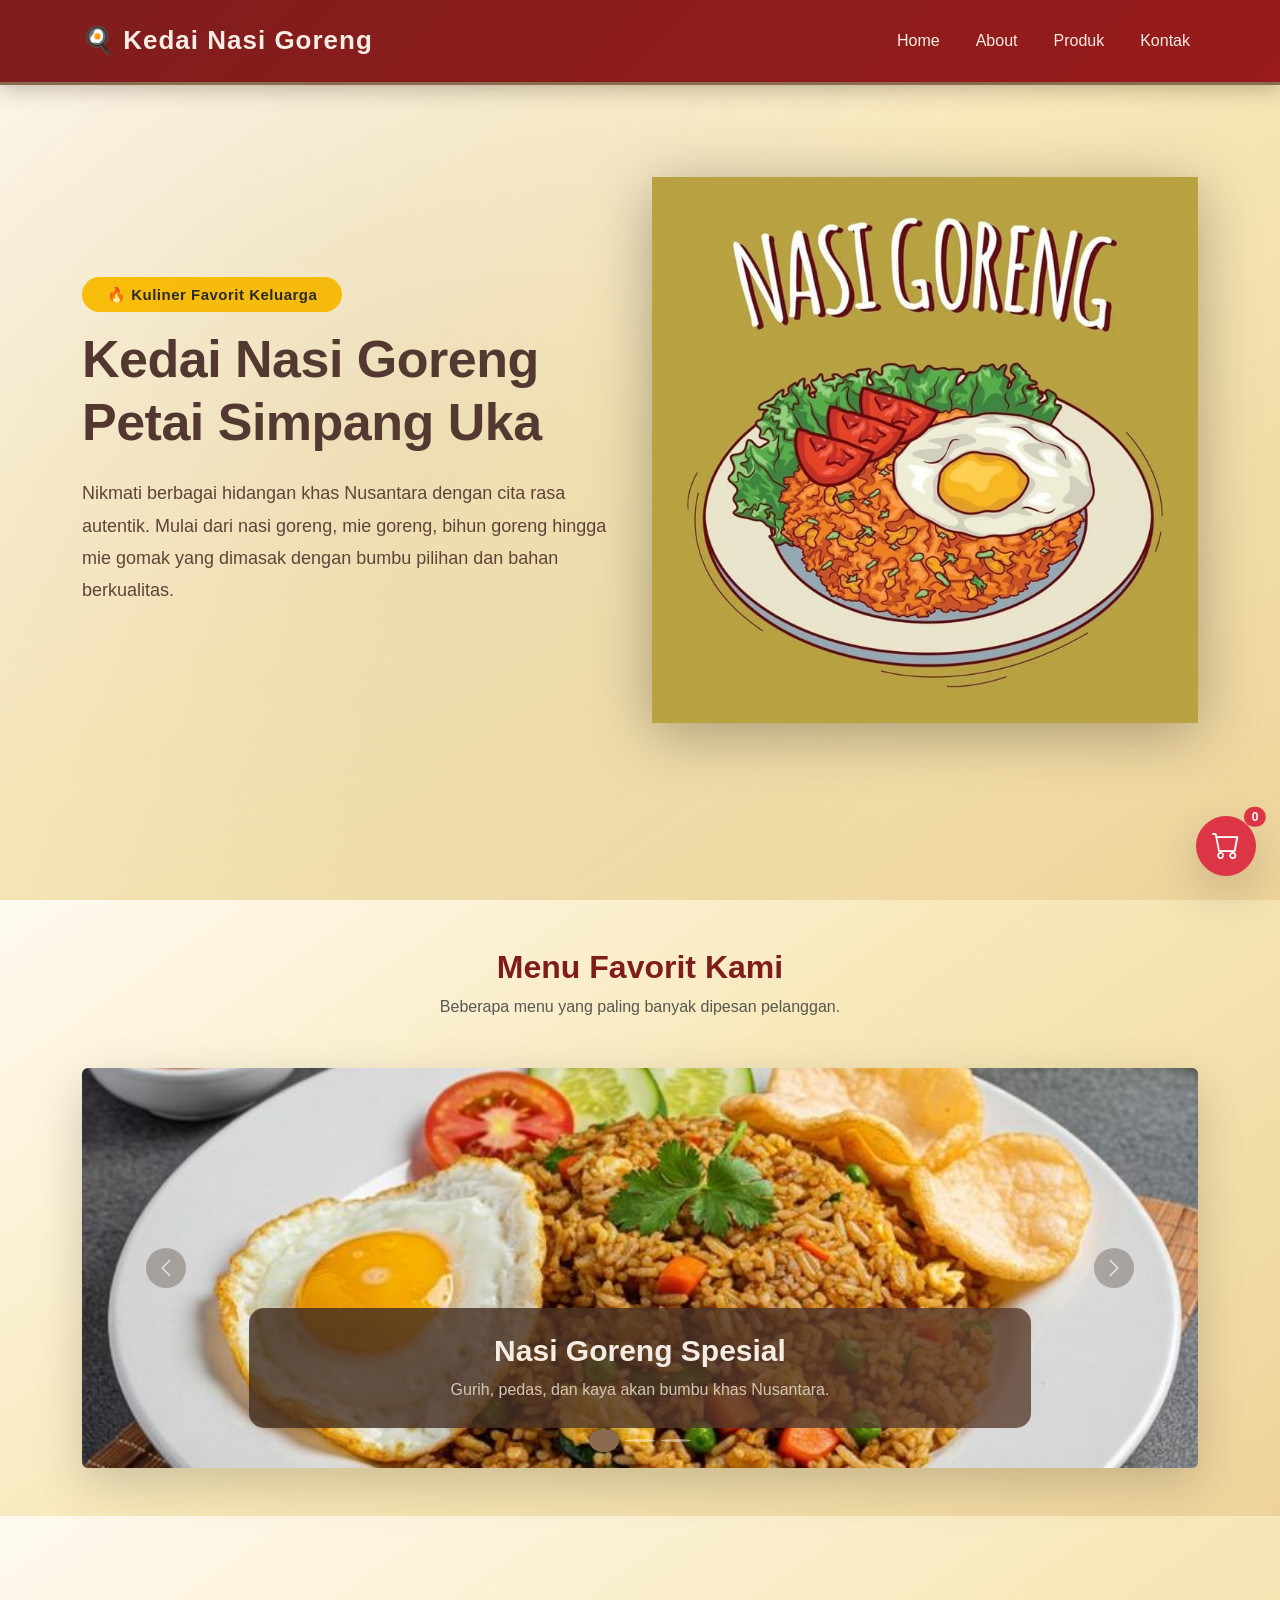
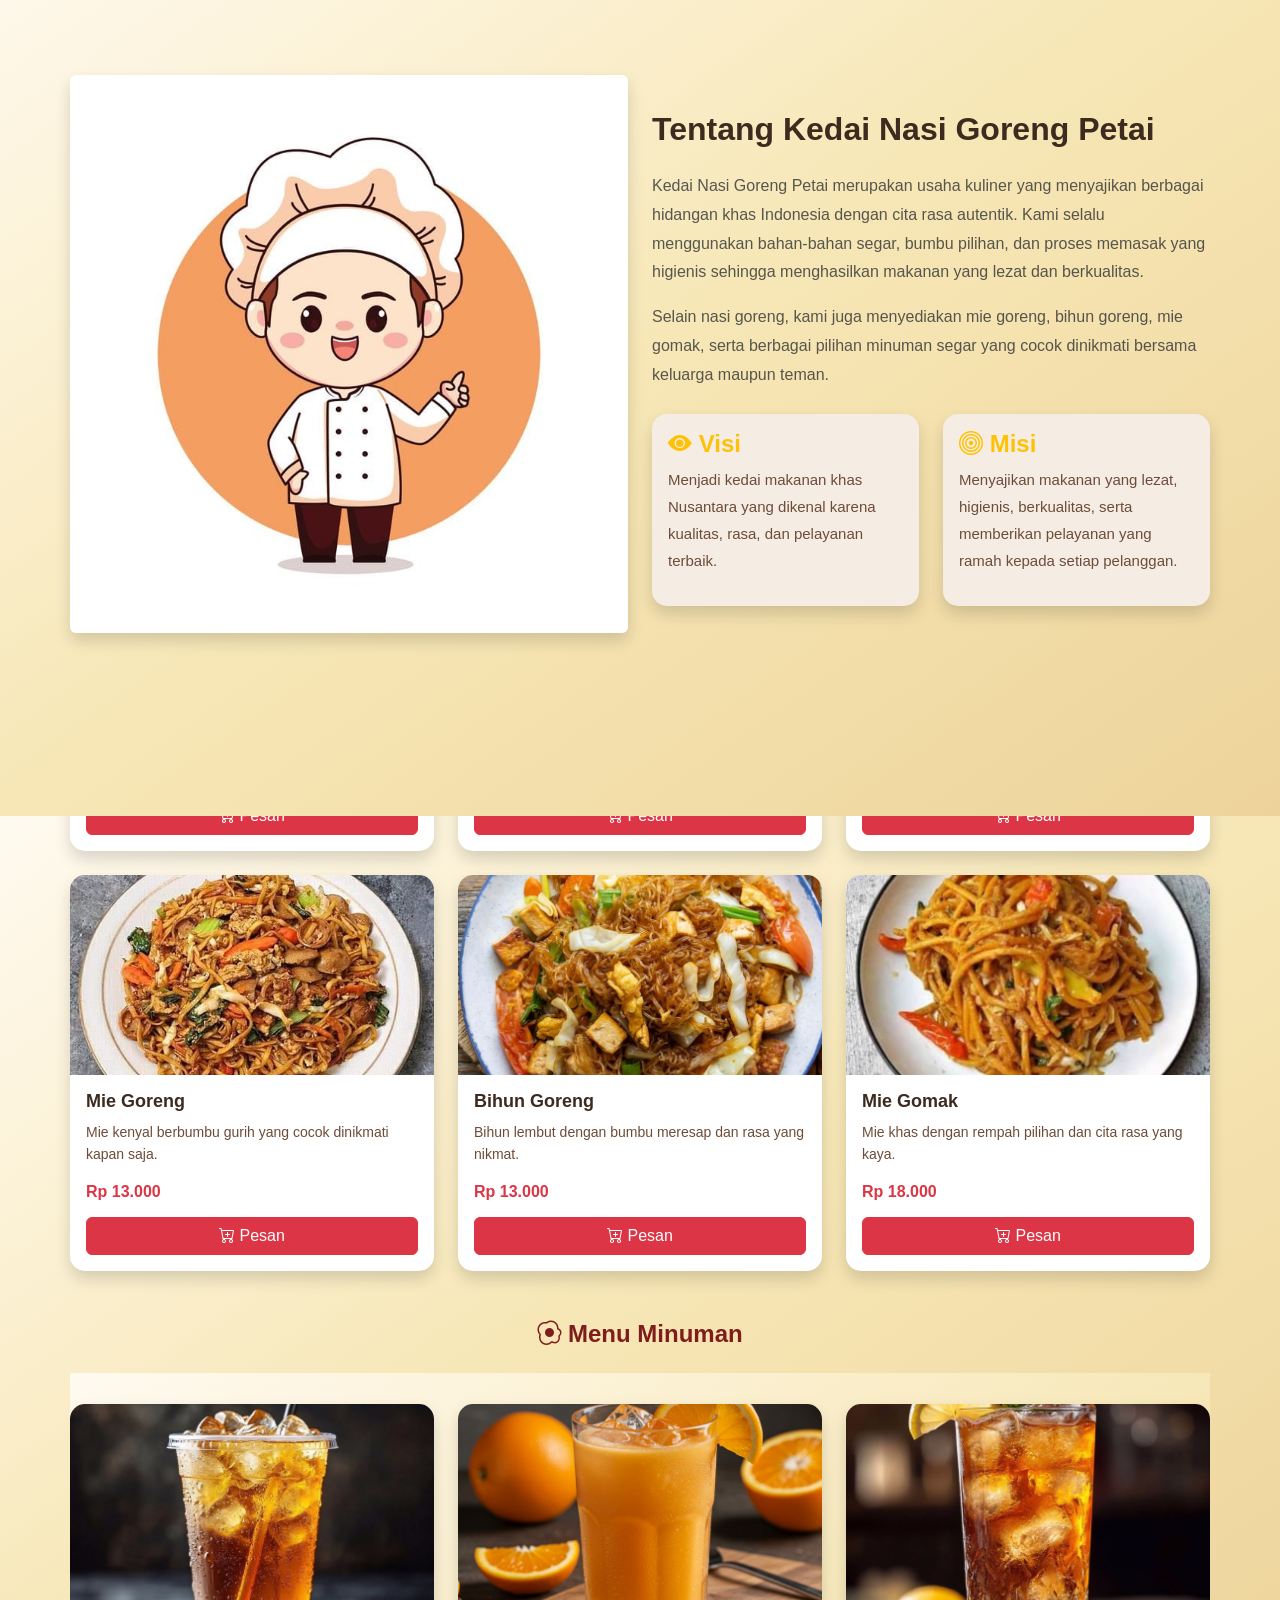
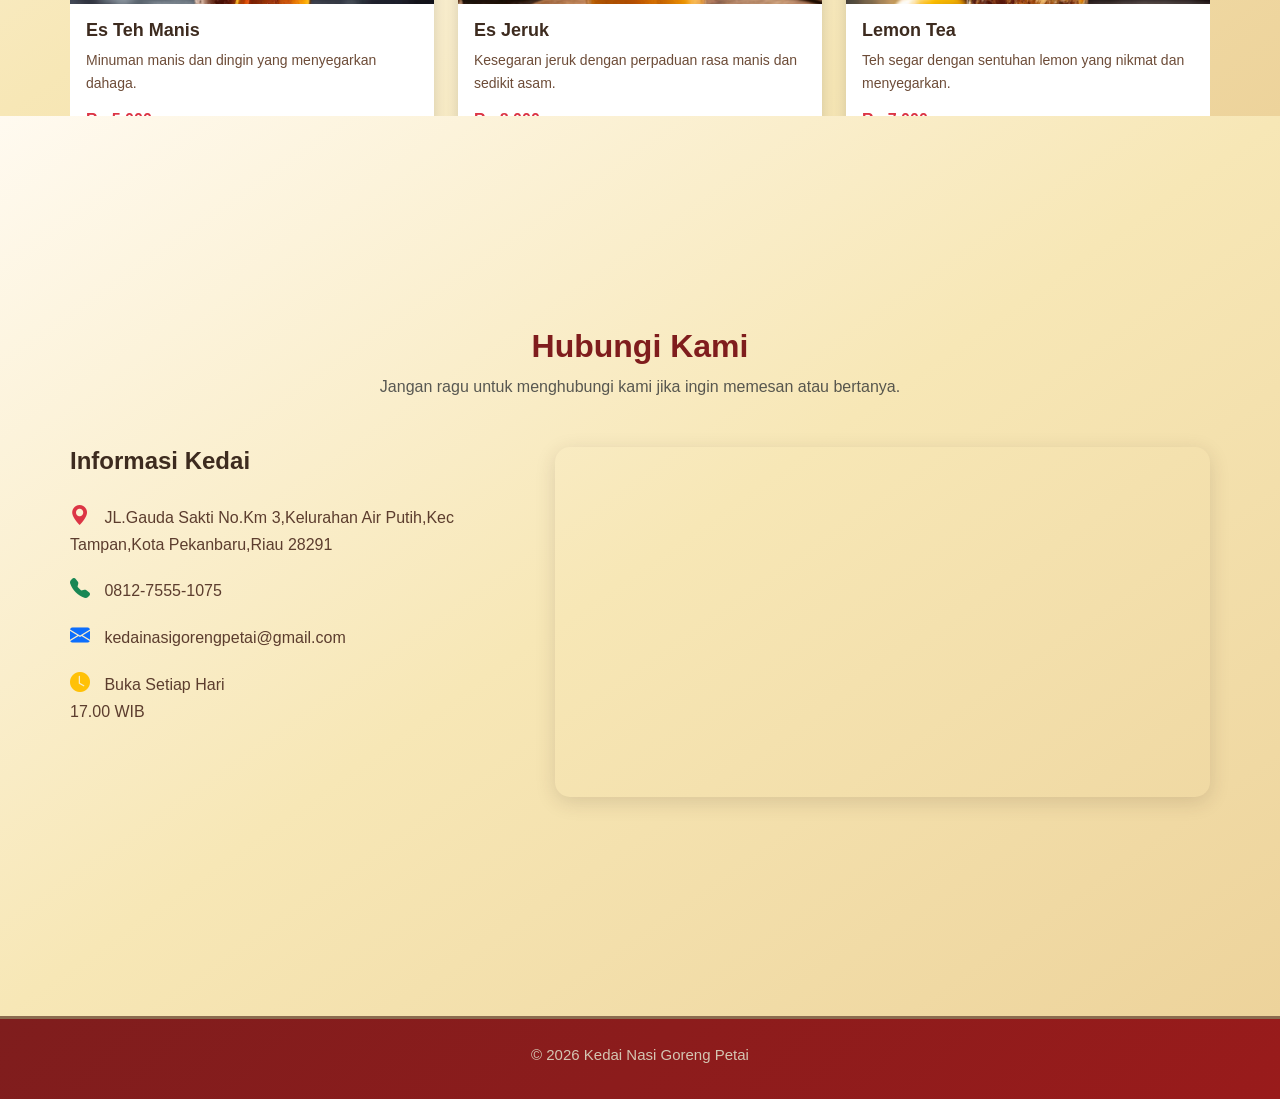
==== index.html @ 028892ab "Update index.html" ====
<!DOCTYPE html>
<html lang="id">

<head>

    <meta charset="UTF-8">
    <meta name="viewport" content="width=device-width, initial-scale=1.0">

    <title>Kedai Nasi Goreng Petai Simpang Uka</title>

    <!-- Bootstrap 5 CSS -->
    <link href="https://cdn.jsdelivr.net/npm/bootstrap@5.3.3/dist/css/bootstrap.min.css" rel="stylesheet">

    <!-- Bootstrap Icons -->
    <link rel="stylesheet"
        href="https://cdn.jsdelivr.net/npm/bootstrap-icons@1.11.3/font/bootstrap-icons.min.css">

    <!-- CSS -->
    <link rel="stylesheet" href="style.css">

</head>

<body>

    <header>
        
    <!-- ========================= -->
    <!-- Navbar -->
    <!-- ========================= -->

    <nav class="navbar navbar-expand-lg fixed-top">

        <div class="container">

            <a class="navbar-brand fw-bold" href="#">
                🍳 Kedai Nasi Goreng
            </a>

            <button class="navbar-toggler"
                type="button"
                data-bs-toggle="collapse"
                data-bs-target="#menuNavbar"
                aria-controls="menuNavbar"
                aria-expanded="false"
                aria-label="Toggle navigation">

                <span class="navbar-toggler-icon"></span>

            </button>

            <div class="collapse navbar-collapse" id="menuNavbar">

                <ul class="navbar-nav ms-auto">

                    <li class="nav-item">
                        <a class="nav-link active" href="#home">
                            Home
                        </a>
                    </li>

                    <li class="nav-item">
                        <a class="nav-link" href="#about">
                            About
                        </a>
                    </li>

                    <li class="nav-item">
                        <a class="nav-link" href="#produk">
                            Produk
                        </a>
                    </li>

                    <li class="nav-item">
                        <a class="nav-link" href="#kontak">
                            Kontak
                        </a>
                    </li>

                </ul>

            </div>

        </div>

    </nav>
    </header>

    <!-- ========================= -->
    <!-- Home -->
    <!-- ========================= -->

    <section id="home" class="hero hero-page-section">
        <div class="container">

            <div class="row align-items-center min-vh-100">

                <!-- Teks Hero -->
                <div class="col-lg-6">

                    <span class="badge bg-warning text-dark mb-3">
                        🔥 Kuliner Favorit Keluarga
                    </span>

                    <h1 class="display-3 fw-bold text-bold">

                        Kedai Nasi Goreng Petai Simpang Uka

                    </h1>

                    <p class="lead text-bold mt-4">

                        Nikmati berbagai hidangan khas Nusantara dengan cita rasa autentik.
                        Mulai dari nasi goreng, mie goreng, bihun goreng hingga mie gomak
                        yang dimasak dengan bumbu pilihan dan bahan berkualitas.

                    </p>

                </div>

                <!-- Gambar Hero -->
                <div class="col-lg-6 text-center">

                    <img src="img/kartun.jpeg"
                        alt="Nasi Goreng"
                        class="img-fluid hero-img">

                </div>

            </div>

        </div>

    </section>

    <!-- ========================= -->
    <!-- Carousel Menu Favorit -->
    <!-- ========================= -->

    <section id="menu-favorit" class="py-5" style="background: linear-gradient(145deg, #fffaf0, #f7e7b6, #edd39b);">
        <div class="container">

            <div class="text-center mb-5">

                <h2 class="fw-bold">
                    Menu Favorit Kami
                </h2>

                <p class="text-muted">
                    Beberapa menu yang paling banyak dipesan pelanggan.
                </p>

            </div>

            <div id="carouselMenu"
                class="carousel slide shadow-lg rounded overflow-hidden"
                data-bs-ride="carousel">

                <!-- Indikator -->
                <div class="carousel-indicators">

                    <button type="button"
                        data-bs-target="#carouselMenu"
                        data-bs-slide-to="0"
                        class="active">
                    </button>

                    <button type="button"
                        data-bs-target="#carouselMenu"
                        data-bs-slide-to="1">
                    </button>

                    <button type="button"
                        data-bs-target="#carouselMenu"
                        data-bs-slide-to="2">
                    </button>

                </div>

                <!-- Isi Carousel -->
                <div class="carousel-inner">

                    <!-- Slide 1 -->
                    <div class="carousel-item active">

                        <img src="img/nasi goreng spesial 1.jpeg"
                            class="d-block w-100"
                            alt="Nasi Goreng Spesial">

                        <div class="carousel-caption">

                            <h3>
                                Nasi Goreng Spesial
                            </h3>

                            <p>
                                Gurih, pedas, dan kaya akan bumbu khas Nusantara.
                            </p>

                        </div>

                    </div>

                    <!-- Slide 2 -->
                    <div class="carousel-item">

                        <img src="img/mie goreng 3.jpeg"
                            class="d-block w-100"
                            alt="Mie Goreng">

                        <div class="carousel-caption">

                            <h3>
                                Mie Goreng
                            </h3>

                            <p>
                                Mie goreng dengan topping lengkap dan cita rasa istimewa.
                            </p>

                        </div>

                    </div>

                    <!-- Slide 3 -->
                    <div class="carousel-item">

                        <img src="img/nasi goreng seefood 1.jpeg"
                            class="d-block w-100"
                            alt="Nasi Goreng Seafood">

                        <div class="carousel-caption">

                            <h3>
                                Nasi Goreng seafood
                            </h3>

                            <p>
                                Nasi goreng Seafood lezat dengan bumbu pilihan dan seafood segar.
                            </p>

                        </div>

                    </div>

                </div>

                <!-- Tombol Sebelumnya -->
                <button class="carousel-control-prev"
                    type="button"
                    data-bs-target="#carouselMenu"
                    data-bs-slide="prev">

                    <span class="carousel-control-prev-icon"></span>

                </button>

                <!-- Tombol Selanjutnya -->
                <button class="carousel-control-next"
                    type="button"
                    data-bs-target="#carouselMenu"
                    data-bs-slide="next">

                    <span class="carousel-control-next-icon"></span>

                </button>

            </div>

        </div>

    </section>

    <!-- ========================= -->
    <!-- About -->
    <!-- ========================= -->

    <section id="about" class="py-5 page-section">

        <div class="container">

            <div class="row align-items-center">

                <!-- Gambar About -->
                <div class="col-lg-6 mb-4">

                    <img src="img/Koki.jpeg"
                        alt="Tentang Kedai"
                        class="img-fluid rounded shadow">

                </div>

                <!-- Isi About -->
                <div class="col-lg-6">

                    <h2 class="fw-bold mb-4">

                        Tentang Kedai Nasi Goreng Petai

                    </h2>

                    <p class="text-muted">

                        Kedai Nasi Goreng Petai merupakan usaha kuliner yang
                        menyajikan berbagai hidangan khas Indonesia dengan cita
                        rasa autentik. Kami selalu menggunakan bahan-bahan segar,
                        bumbu pilihan, dan proses memasak yang higienis sehingga
                        menghasilkan makanan yang lezat dan berkualitas.

                    </p>

                    <p class="text-muted">

                        Selain nasi goreng, kami juga menyediakan mie goreng,
                        bihun goreng, mie gomak, serta berbagai pilihan minuman
                        segar yang cocok dinikmati bersama keluarga maupun teman.

                    </p>

                    <div class="row mt-4">

                        <!-- Visi -->
                        <div class="col-md-6 mb-3">

                            <div class="card border-0 shadow h-100">

                                <div class="card-body">

                                    <h4 class="text-warning">
                                        <i class="bi bi-eye-fill"></i>
                                        Visi
                                    </h4>

                                    <p>

                                        Menjadi kedai makanan khas Nusantara
                                        yang dikenal karena kualitas, rasa,
                                        dan pelayanan terbaik.

                                    </p>

                                </div>

                            </div>

                        </div>

                        <!-- Misi -->
                        <div class="col-md-6 mb-3">

                            <div class="card border-0 shadow h-100">

                                <div class="card-body">

                                    <h4 class="text-warning">
                                        <i class="bi bi-bullseye"></i>
                                        Misi
                                    </h4>

                                    <p>
                                        Menyajikan makanan yang lezat,
                                        higienis, berkualitas, serta
                                        memberikan pelayanan yang ramah
                                        kepada setiap pelanggan.

                                    </p>

                                </div>

                            </div>

                        </div>

                    </div>

                </div>

            </div>

        </div>

    </section>

<!-- ========================= -->
<!-- Produk -->
<!-- ========================= -->

<section id="produk" class="py-5 page-section">

    <div class="container">

        <div class="text-center mb-5">

            <h2 class="fw-bold">
                Menu Kami
            </h2>

            <p class="text-muted">
                Pilihan menu favorit dengan cita rasa khas Nusantara.
            </p>

        </div>

        <!-- Menu Makanan -->
        <h4 class="fw-bold text-center mb-4" style="color: #7f1d1d;">
            <i class="bi bi-egg-fried"></i> Menu Makanan
        </h4>

        <h4 class="fw-bold text-center mt-5 mb-4" style="color: #7f1d1d;"></h4>

        <div class="row">

            <!-- Produk 1 -->
            <div class="col-md-4 mb-4">

                <div class="card h-100 shadow border-0">

                    <img src="img/nasi goreng spesial.jpeg" class="card-img-top" alt="Nasi Goreng Spesial">

                    <div class="card-body d-flex flex-column">

                        <h5 class="card-title">
                            Nasi Goreng
                        </h5>

                        <p class="card-text flex-grow-1">
                            Nasi gurih dengan bumbu khas yang harum dan menggugah selera.
                        </p>

                        <h6 class="text-danger fw-bold">Rp 13.000</h6>

                        <button class="btn btn-danger w-100 mt-2 btn-pesan" 
                                data-nama="Nasi Goreng Spesial" 
                                data-harga="25000">
                            <i class="bi bi-cart-plus"></i> Pesan
                        </button>

                    </div>

                </div>

            </div>

            <!-- Produk 2 -->
            <div class="col-md-4 mb-4">

                <div class="card h-100 shadow border-0">

                    <img src="img/nasi goreng petai.jpeg" class="card-img-top" alt="Nasi Goreng Petai">

                    <div class="card-body d-flex flex-column">

                        <h5 class="card-title">
                            Nasi Goreng Petai
                        </h5>

                        <p class="card-text flex-grow-1">
                            Perpaduan nasi goreng berbumbu dengan aroma khas petai yang nikmat

                        <h6 class="text-danger fw-bold">Rp 16.000</h6>

                        <button class="btn btn-danger w-100 mt-2 btn-pesan" 
                                data-nama="Nasi Goreng Petai" 
                                data-harga="22000">
                            <i class="bi bi-cart-plus"></i> Pesan
                        </button>

                    </div>

                </div>

            </div>

            <!-- Produk 3 -->
            <div class="col-md-4 mb-4">

                <div class="card h-100 shadow border-0">

                    <img src="img/nasi goreng seefood.jpeg" class="card-img-top" alt="Nasi Goreng Seafood">

                    <div class="card-body d-flex flex-column">

                        <h5 class="card-title">
                            Nasi Goreng Seafood
                        </h5>

                        <p class="card-text flex-grow-1">
                            Nasi goreng lezat dengan cita rasa seafood yang gurih dan menggoda
                        </p>

                        <h6 class="text-danger fw-bold">Rp .23.000</h6>

                        <button class="btn btn-danger w-100 mt-2 btn-pesan" 
                                data-nama="Nasi Goreng Seafood" 
                                data-harga="28000">
                            <i class="bi bi-cart-plus"></i> Pesan
                        </button>

                    </div>

                </div>

            </div>

            <!-- Produk 4 -->
            <div class="col-md-4 mb-4">

                <div class="card h-100 shadow border-0">

                    <img src="img/mie goreng.jpeg" class="card-img-top" alt="Mie Goreng">

                    <div class="card-body d-flex flex-column">

                        <h5 class="card-title">
                            Mie Goreng
                        </h5>

                        <p class="card-text flex-grow-1">
                           Mie kenyal berbumbu gurih yang cocok dinikmati kapan saja.
                        </p>

                        <h6 class="text-danger fw-bold">Rp 13.000</h6>

                        <button class="btn btn-danger w-100 mt-2 btn-pesan" 
                                data-nama="Mie Goreng" 
                                data-harga="20000">
                            <i class="bi bi-cart-plus"></i> Pesan
                        </button>

                    </div>

                </div>

            </div>

            <!-- Produk 5 -->
            <div class="col-md-4 mb-4">

                <div class="card h-100 shadow border-0">

                    <img src="img/bihun.jpeg" class="card-img-top" alt="Bihun Goreng">

                    <div class="card-body d-flex flex-column">

                        <h5 class="card-title">
                            Bihun Goreng
                        </h5>

                        <p class="card-text flex-grow-1">
                           Bihun lembut dengan bumbu meresap dan rasa yang nikmat.
                        </p>

                        <h6 class="text-danger fw-bold">Rp 13.000</h6>

                        <button class="btn btn-danger w-100 mt-2 btn-pesan" 
                                data-nama="Bihun Goreng" 
                                data-harga="18000">
                            <i class="bi bi-cart-plus"></i> Pesan
                        </button>

                    </div>

                </div>

            </div>

            <!-- Produk 6 -->
            <div class="col-md-4 mb-4">

                <div class="card h-100 shadow border-0">

                    <img src="img/mie gomak.jpeg" class="card-img-top" alt="Mie Gomak">

                    <div class="card-body d-flex flex-column">

                        <h5 class="card-title">
                            Mie Gomak
                        </h5>

                        <p class="card-text flex-grow-1">
                            Mie khas dengan rempah pilihan dan cita rasa yang kaya.
                        </p>

                        <h6 class="text-danger fw-bold">Rp 18.000</h6>

                        <button class="btn btn-danger w-100 mt-2 btn-pesan" 
                                data-nama="Mie Gomak" 
                                data-harga="23000">
                            <i class="bi bi-cart-plus"></i> Pesan
                        </button>

                    </div>

                </div>

            </div>

        </div>
    
    <br>
    <h4 class="fw-bold text-center mb-4" style="color: #7f1d1d;">
            <i class="bi bi-egg-fried"></i> Menu Minuman
    </h4>    
        <!-- Menu Minuman -->
    <div class="menu-minuman">

    <h4 class="fw-bold text-center mt-5 mb-4" style="color: #7f1d1d;"></h4>

        <div class="row">

            <!-- Minuman 1 -->
            <div class="col-md-4 mb-4">

                <div class="card h-100 shadow border-0">

                    <img src="img/teh es manis.jpeg" class="card-img-top" alt="Es Teh Manis">

                    <div class="card-body d-flex flex-column">

                        <h5 class="card-title">Es Teh Manis</h5>

                        <p class="card-text flex-grow-1">
                            Minuman manis dan dingin yang menyegarkan dahaga.

                        <h6 class="text-danger fw-bold">Rp 5.000</h6>

                        <button class="btn btn-danger w-100 mt-2 btn-pesan" 
                                data-nama="Es Teh Manis" 
                                data-harga="5000">
                            <i class="bi bi-cart-plus"></i> Pesan
                        </button>

                    </div>

                </div>

            </div>

            <!-- Minuman 2 -->
            <div class="col-md-4 mb-4">

                <div class="card h-100 shadow border-0">

                    <img src="img/jus jeruk.jpeg" class="card-img-top" alt="Es Jeruk">

                    <div class="card-body d-flex flex-column">

                        <h5 class="card-title">Es Jeruk</h5>

                        <p class="card-text flex-grow-1">
                            Kesegaran jeruk dengan perpaduan rasa manis dan sedikit asam.
                        </p>

                        <h6 class="text-danger fw-bold">Rp 8.000</h6>

                        <button class="btn btn-danger w-100 mt-2 btn-pesan" 
                                data-nama="Es Jeruk" 
                                data-harga="8000">
                            <i class="bi bi-cart-plus"></i> Pesan
                        </button>

                    </div>

                </div>

            </div>

            <!-- Minuman 3 -->
            <div class="col-md-4 mb-4">

                <div class="card h-100 shadow border-0">

                    <img src="img/lemon tea.jpeg" class="card-img-top" alt="Lemon Tea">

                    <div class="card-body d-flex flex-column">

                        <h5 class="card-title">Lemon Tea</h5>

                        <p class="card-text flex-grow-1">
                            Teh segar dengan sentuhan lemon yang nikmat dan menyegarkan.
                        </p>

                        <h6 class="text-danger fw-bold">Rp 7.000</h6>

                        <button class="btn btn-danger w-100 mt-2 btn-pesan" 
                                data-nama="Lemon Tea" 
                                data-harga="7000">
                            <i class="bi bi-cart-plus"></i> Pesan
                        </button>

                    </div>

                </div>

            </div>

            <!-- Minuman 4 -->
            <div class="col-md-4 mb-4">

                <div class="card h-100 shadow border-0">

                    <img src="img/milo.jpeg" class="card-img-top" alt="Milo Dingin">

                    <div class="card-body d-flex flex-column">

                        <h5 class="card-title">Milo Dingin</h5>

                        <p class="card-text flex-grow-1">
                            Minuman cokelat manis dengan sensasi dingin yang menyegarkan.
                        </p>

                        <h6 class="text-danger fw-bold">Rp 10.000</h6>

                        <button class="btn btn-danger w-100 mt-2 btn-pesan" 
                                data-nama="Milo Dingin" 
                                data-harga="10000">
                            <i class="bi bi-cart-plus"></i> Pesan
                        </button>

                    </div>

                </div>

            </div>

            <!-- Minuman 5 -->
            <div class="col-md-4 mb-4">

                <div class="card h-100 shadow border-0">

                    <img src="img/teh telur.jpeg" class="card-img-top" alt="Teh Telur">

                    <div class="card-body d-flex flex-column">

                        <h5 class="card-title">Teh Telur</h5>

                        <p class="card-text flex-grow-1">
                            Minuman khas dengan perpaduan teh dan rasa gurih yang unik.
                        </p>

                        <h6 class="text-danger fw-bold">Rp 12.000</h6>

                        <button class="btn btn-danger w-100 mt-2 btn-pesan" 
                                data-nama="Teh Telur" 
                                data-harga="12000">
                            <i class="bi bi-cart-plus"></i> Pesan
                        </button>

                    </div>

                </div>

            </div>

            <!-- Minuman 6 -->
            <div class="col-md-4 mb-4">

                <div class="card h-100 shadow border-0">

                    <img src="img/kopi hitam.jpeg" class="card-img-top" alt="Kopi Hitam">

                    <div class="card-body d-flex flex-column">

                        <h5 class="card-title">Kopi Hitam</h5>

                        <p class="card-text flex-grow-1">
                           Kopi beraroma khas dengan cita rasa kuat dan autentik.
                        </p>

                        <h6 class="text-danger fw-bold">Rp 6.000</h6>

                        <button class="btn btn-danger w-100 mt-2 btn-pesan" 
                                data-nama="Kopi Hitam" 
                                data-harga="6000">
                            <i class="bi bi-cart-plus"></i> Pesan
                        </button>

                    </div>

                </div>

            </div>

        </div>

    </div>

</section>

<!-- ========================= -->
<!-- Modal Keranjang -->
<!-- ========================= -->

<div class="modal fade" id="keranjangModal" tabindex="-1" aria-hidden="true">
    <div class="modal-dialog modal-lg">
        <div class="modal-content">
            <div class="modal-header bg-danger text-white">
                <h5 class="modal-title fw-bold text-white">
                    <i class="bi bi-cart"></i> Keranjang Pesanan
                </h5>
                <button type="button" class="btn-close btn-close-white" data-bs-dismiss="modal"></button>
            </div>
            <div class="modal-body">
                <div id="keranjangList">
                    <p class="text-muted text-center">Belum ada pesanan</p>
                </div>
                <hr>
                <div class="d-flex justify-content-between fw-bold fs-5">
                    <span>Total Harga:</span>
                    <span id="totalHarga" class="text-danger">Rp 0</span>
                </div>
            </div>
            <div class="modal-footer">
                <button class="btn btn-outline-danger" onclick="kosongkanKeranjang()">
                    <i class="bi bi-trash"></i> Kosongkan
                </button>
                <button class="btn btn-danger" onclick="checkout()">
                    <i class="bi bi-check-circle"></i> Checkout
                </button>
            </div>
        </div>
    </div>
</div>

<!-- Tombol Keranjang -->
<button class="btn btn-danger position-fixed bottom-0 end-0 m-4 rounded-circle shadow-lg" 
        style="width: 60px; height: 60px; z-index: 999;" 
        data-bs-toggle="modal" 
        data-bs-target="#keranjangModal">
    <i class="bi bi-cart fs-3 text-white"></i>
    <span id="keranjangCount" class="position-absolute top-0 start-100 translate-middle badge rounded-pill bg-danger">
        0
    </span>
</button>

    <!-- ========================= -->
    <!-- Kontak -->
    <!-- ========================= -->

    <section id="kontak" class="py-5 page-section">

        <div class="container">

            <div class="text-center mb-5">

                <h2 class="fw-bold">
                    Hubungi Kami
                </h2>

                <p class="text-muted">
                    Jangan ragu untuk menghubungi kami jika ingin memesan atau bertanya.
                </p>

            </div>

            <div class="row">

                <!-- Informasi -->
                <div class="col-lg-5 mb-4">

                    <h4 class="mb-4">
                        Informasi Kedai
                    </h4>

                    <p>
                        <i class="bi bi-geo-alt-fill text-danger"></i>
                        JL.Gauda Sakti No.Km 3,Kelurahan Air Putih,Kec Tampan,Kota Pekanbaru,Riau 28291

                    <p>
                        <i class="bi bi-telephone-fill text-success"></i>
                        0812-7555-1075
                    </p>

                    <p>
                        <i class="bi bi-envelope-fill text-primary"></i>
                        kedainasigorengpetai@gmail.com
                    </p>

                    <p>
                        <i class="bi bi-clock-fill text-warning"></i>
                        Buka Setiap Hari
                        <br>
                        17.00 WIB
                    </p>

                </div>

                <!--Goggle Maps -->
                <div class="col-lg-7">
                    <iframe src="https://www.google.com/maps/embed?pb=!1m18!1m12!1m3!1d3989.6734123991946!2d101.35360667403705!3d0.48832446374115335!2m3!1f0!2f0!3f0!3m2!1i1024!2i768!4f13.1!3m3!1m2!1s0x31d5a9c567c64db3%3A0xd7b8f74068d22fb2!2sNasi%20Goreng%20Petai%20Simpang%20Uka!5e0!3m2!1sid!2sid!4v1783681316626!5m2!1sid!2sid" 
                    width="100%" 
                    height="350" 
                    style="border:0;" 
                    allowfullscreen="" 
                    loading="lazy" 
                    referrerpolicy="strict-origin-when-cross-origin">
                    </iframe>
                </div> 

            </div>

        </div>

    </section>

    <main>
    <!-- ========================= -->
    <!-- Footer -->
    <!-- ========================= -->

    <footer class="py-4 text-center">

        <div class="container">

            <p class="mb-2">

                © 2026 Kedai Nasi Goreng Petai

            </p>
        </div>
    </footer>
    </main>

    <!-- Bootstrap JS -->

    <!--Tombol Back to Top -->
    <button id="backToTop" class="back-to-top">
        ↑
    </button>

    <script src="https://cdn.jsdelivr.net/npm/bootstrap@5.3.3/dist/js/bootstrap.bundle.min.js"></script>

    <!-- JavaScript -->
    <script src="script.js"></script>

</body>

</html>
---- style.css ----
/* ========================= */
/* RESET & BASE */
/* ========================= */

* {
    margin: 0;
    padding: 0;
    box-sizing: border-box;
}

html {
    scroll-behavior: smooth;
    scroll-snap-type: y mandatory;
    overflow-y: scroll;
    height: 100%;
}

body {
    font-family: 'Segoe UI', 'Poppins', sans-serif;
    background: #fff7ed;
    color: #7f1d1d;
    line-height: 1.6;
    margin: 0;
    padding: 0;
    overflow-x: hidden;
}

/* ========================= */
/* SCROLLBAR */
/* ========================= */

::-webkit-scrollbar {
    width: 10px;
}

::-webkit-scrollbar-track {
    background: #d4c5b2;
}

::-webkit-scrollbar-thumb {
    background: #5c3d2e;
    border-radius: 5px;
}

::-webkit-scrollbar-thumb:hover {
    background: #4a2f22;
}

/* ========================= */
/* SELECTION */
/* ========================= */

::selection {
    background: #5c3d2e;
    color: #f5ede4;
}

::-moz-selection {
    background: #5c3d2e;
    color: #f5ede4;
}

/* ========================= */
/* SLIDE SECTIONS */
/* ========================= */

.slide-section {
    min-height: 100vh;
    height: 100vh;
    display: flex;
    align-items: center;
    padding: 0;
    scroll-snap-align: start;
    overflow: hidden;
}

/* ========================= */
/* NAVBAR */
/* ========================= */

.navbar {
    background: linear-gradient(135deg, #7f1d1d, #991b1b);
    padding: 15px 0;
    box-shadow: 0 4px 20px rgba(61, 43, 31, 0.3);
    border-bottom: 3px solid #8b6b4f;
}

.navbar-brand {
    color: #f5ede4 !important;
    font-size: 26px;
    font-weight: 700;
    letter-spacing: 1px;
}

.navbar-brand:hover {
    color: #d4c5b2 !important;
}

.nav-link {
    color: #f5ede4 !important;
    margin-left: 20px;
    font-weight: 500;
    transition: all 0.3s ease;
    position: relative;
}

.nav-link::after {
    content: '';
    position: absolute;
    bottom: -2px;
    left: 0;
    width: 0;
    height: 2px;
    background: #d4c5b2;
    transition: width 0.3s ease;
}

.nav-link:hover::after {
    width: 100%;
}

.nav-link:hover {
    color: #d4c5b2 !important;
}

.navbar-toggler {
    border: 2px solid #f5ede4;
}

.navbar-toggler-icon {
    filter: brightness(0) invert(1);
}

/* ========================= */
/* HERO SECTION (HOME) */
/* ========================= */

.hero {
    min-height: 100vh;
    height: 100vh;
    display: flex;
    align-items: center;
    background: linear-gradient(145deg, #fffaf0, #f7e7b6, #edd39b);
    position: relative;
    padding: 0;
}

.hero::before {
    content: '';
    position: absolute;
    top: 0;
    left: 0;
    right: 0;
    bottom: 0;
    background: radial-gradient(circle at 30% 50%, rgba(139, 107, 79, 0.1), transparent 70%);
    pointer-events: none;
}

.hero h1 {
    font-size: 52px;
    font-weight: 800;
    line-height: 1.2;
    letter-spacing: -0.5px;
    color: #4e342e;
}

.hero p {
    font-size: 18px;
    line-height: 1.8;
    color: #5d4037;
}

.hero .badge {
    background: #c89b5b;
    color: #f5ede4;
    padding: 10px 25px;
    border-radius: 30px;
    font-size: 15px;
    font-weight: 600;
    letter-spacing: 0.5px;
}

.hero-img {
    max-width: 100%;
    animation: float 3s ease-in-out infinite;
    filter: drop-shadow(0 10px 30px rgba(0, 0, 0, 0.3));
}

/* Tombol Hero */
.hero .btn {
    padding: 14px 35px;
    border-radius: 50px;
    font-weight: 600;
    transition: all 0.3s ease;
    letter-spacing: 0.5px;
}

.hero .btn-warning {
    background: #c89b5b;
    border: 2px solid #c89b5b;
    color: #f5ede4;
}

.hero .btn-warning:hover {
    background: #8b6b4f;
    border-color: #8b6b4f;
    transform: translateY(-3px);
    box-shadow: 0 10px 30px rgba(61, 43, 31, 0.4);
}

.hero .btn-outline-light {
    border: 2px solid #8b6b4f;
    color: #3d2b1f;
    background: transparent;
}

.hero .btn-outline-light:hover {
    background: #d9b36a;
    color: #3d2b1f;
    border-color: #d9b36a;
}

/* Animasi Gambar */
@keyframes float {
    0%, 100% { transform: translateY(0); }
    50% { transform: translateY(-15px); }
}

/* ========================= */
/* CAROUSEL SECTION */
/* ========================= */

.carousel-section {
    min-height: 100vh;
    height: 100vh;
    display: flex;
    align-items: center;
    background: linear-gradient(145deg, #fffaf0, #f7e7b6, #edd39b);
    padding: 0;
}

.carousel-section .container {
    padding: 20px 0;
}

.carousel {
    border-radius: 20px;
    overflow: hidden;
    box-shadow: 0 10px 30px rgba(61, 43, 31, 0.15);
    max-height: 70vh;
}

.carousel-item img {
    height: 400px;
    object-fit: cover;
}

.carousel-caption {
    background: linear-gradient(135deg, rgba(61, 43, 31, 0.8), rgba(92, 61, 46, 0.8));
    border-radius: 15px;
    padding: 25px 30px;
    bottom: 40px;
    max-width: 80%;
    margin: 0 auto;
}

.carousel-caption h3 {
    font-size: 30px;
    font-weight: 700;
    color: #f5ede4;
}

.carousel-caption p {
    font-size: 16px;
    color: #d4c5b2;
    margin-bottom: 0;
}

.carousel-indicators button {
    width: 12px;
    height: 12px;
    border-radius: 50%;
    border: 2px solid #f5ede4;
}

.carousel-indicators .active {
    background: #8b6b4f;
}

.carousel-control-prev-icon,
.carousel-control-next-icon {
    background-color: rgba(61, 43, 31, 0.6);
    border-radius: 50%;
    padding: 20px;
    background-size: 50%;
}

/* ========================= */
/* ABOUT SECTION */
/* ========================= */

#about {
    min-height: 100vh;
    height: 100vh;
    display: flex;
    align-items: center;
    background: linear-gradient(145deg, #fffaf0, #f7e7b6, #edd39b);
    padding: 0;
}

#about .container {
    padding: 20px 0;
}

#about img {
    width: 100%;
    border-radius: 20px;
    box-shadow: 0 10px 30px rgba(61, 43, 31, 0.15);
    transition: all 0.3s ease;
}

#about img:hover {
    transform: scale(1.02);
    box-shadow: 0 15px 40px rgba(61, 43, 31, 0.2);
}

#about h2 {
    color: #3d2b1f;
}

#about p {
    color: #5c3d2e;
    font-size: 16px;
    line-height: 1.8;
}

#about .card {
    border: none;
    border-radius: 15px;
    background: #f5ede4;
    box-shadow: 0 5px 20px rgba(61, 43, 31, 0.08);
    transition: all 0.3s ease;
    border: 1px solid #d4c5b2;
}

#about .card:hover {
    transform: translateY(-5px);
    box-shadow: 0 10px 30px rgba(61, 43, 31, 0.12);
}

#about .card h4 {
    color: #5c3d2e;
    font-weight: 700;
}

#about .card p {
    color: #6d4c38;
    font-size: 15px;
}

/* ========================= */
/* PRODUK SECTION */
/* ========================= */

#produk {
    min-height: 100vh;
    height: 100vh;
    display: flex;
    align-items: center;
    background: linear-gradient(145deg, #fffaf0, #f7e7b6, #edd39b);
    padding: 0;
    overflow-y: auto;
}

#produk .container {
    padding: 20px 0;
}

#produk .card {
    border: none;
    border-radius: 15px;
    overflow: hidden;
    background: white;
    box-shadow: 0 5px 20px rgba(61, 43, 31, 0.08);
    transition: all 0.3s ease;
    border: 1px solid #d4c5b2;
}

#produk .card:hover {
    transform: translateY(-8px);
    box-shadow: 0 15px 40px rgba(61, 43, 31, 0.12);
}

#produk .card img {
    height: 200px;
    object-fit: cover;
    transition: all 0.3s ease;
}

#produk .card:hover img {
    transform: scale(1.05);
}

#produk .card-title {
    color: #3d2b1f;
    font-weight: 700;
    font-size: 18px;
}

#produk .card-text {
    color: #6d4c38;
    font-size: 14px;
}

#produk .card-body {
    display: flex;
    flex-direction: column;
    height: 100%;
}

#produk .card-text {
    flex: 1;
}

/* ========================= */
/* MENU MINUMAN SECTION */
/* ========================= */

.menu-minuman {
    min-height: 100vh;
    height: 100vh;
    display: flex;
    align-items: center;
    background: linear-gradient(145deg, #fffaf0, #f7e7b6, #edd39b);
    padding: 0;
    overflow-y: auto;
}

.menu-minuman .container {
    padding: 20px 0;
}

.menu-minuman .card {
    border: none;
    border-radius: 15px;
    overflow: hidden;
    background: white;
    box-shadow: 0 5px 20px rgba(61, 43, 31, 0.08);
    transition: all 0.3s ease;
    border: 1px solid #d4c5b2;
}

.menu-minuman .card:hover {
    transform: translateY(-8px);
    box-shadow: 0 15px 40px rgba(61, 43, 31, 0.12);
}

.menu-minuman .card img {
    height: 180px;
    object-fit: cover;
    transition: all 0.3s ease;
}

.menu-minuman .card:hover img {
    transform: scale(1.05);
}

.menu-minuman .card-title {
    color: #3d2b1f;
    font-weight: 700;
    font-size: 18px;
}

.menu-minuman .card-text {
    color: #6d4c38;
    font-size: 14px;
}

.menu-minuman .card-body {
    display: flex;
    flex-direction: column;
    height: 100%;
}

.menu-minuman .card-text {
    flex: 1;
}

/* ========================= */
/* TOMBOL PESAN & HARGA */
/* ========================= */

.product-actions {
    display: flex;
    gap: 10px;
    margin-top: 15px;
    padding-top: 12px;
    border-top: 2px solid #f0e6d8;
    flex-wrap: wrap;
    align-items: center;
    justify-content: space-between;
}

.btn-order {
    background: linear-gradient(135deg, #dc2626, #991b1b);
    color: #f5ede4 !important;
    border: none;
    padding: 8px 20px;
    border-radius: 25px;
    font-size: 14px;
    font-weight: 600;
    transition: all 0.3s ease;
    cursor: pointer;
    display: inline-flex;
    align-items: center;
    gap: 6px;
    box-shadow: 0 4px 12px rgba(220, 38, 38, 0.3);
}

.btn-order:hover {
    transform: translateY(-3px);
    box-shadow: 0 8px 20px rgba(220, 38, 38, 0.4);
    background: linear-gradient(135deg, #b91c1c, #7f1d1d);
}

.btn-order i {
    font-size: 16px;
}

.btn-price {
    background: #f5ede4;
    color: #3d2b1f;
    border: 2px solid #8b6b4f;
    padding: 8px 18px;
    border-radius: 25px;
    font-size: 15px;
    font-weight: 700;
    transition: all 0.3s ease;
    display: inline-block;
}

.btn-price:hover {
    background: #d4c5b2;
    transform: scale(1.02);
}

/* ========================= */
/* KONTAK SECTION */
/* ========================= */

#kontak {
    min-height: 100vh;
    height: 100vh;
    display: flex;
    align-items: center;
    background: linear-gradient(145deg, #fffaf0, #f7e7b6, #edd39b);
    padding: 0;
}

#kontak .container {
    padding: 20px 0;
}

#kontak h4 {
    color: #3d2b1f;
    font-weight: 700;
    margin-bottom: 25px;
}

#kontak p {
    color: #5c3d2e;
    font-size: 16px;
    margin-bottom: 15px;
}

#kontak i {
    color: #8b6b4f;
    margin-right: 10px;
    font-size: 20px;
    width: 30px;
}

#kontak iframe {
    width: 100%;
    height: 350px;
    border: 0;
    border-radius: 15px;
    box-shadow: 0 5px 20px rgba(61, 43, 31, 0.15);
}

/* ========================= */
/* FOOTER */
/* ========================= */

footer {
    background: linear-gradient(135deg, #7f1d1d, #991b1b);
    padding: 40px 0;
    text-align: center;
    border-top: 3px solid #8b6b4f;
}

footer p {
    color: #d4c5b2;
    margin-bottom: 15px;
    font-size: 15px;
}

footer a {
    color: #d4c5b2;
    text-decoration: none;
    margin: 0 12px;
    transition: all 0.3s ease;
    display: inline-block;
}

footer a:hover {
    color: #f5ede4;
    transform: translateY(-3px);
}

footer i {
    font-size: 24px;
}

/* ========================= */
/* BACK TO TOP */
/* ========================= */

.back-to-top {
    position: fixed;
    bottom: 30px;
    right: 30px;
    width: 50px;
    height: 50px;
    border-radius: 50%;
    background: #dc2626;
    color: #f5ede4;
    border: none;
    font-size: 22px;
    cursor: pointer;
    transition: all 0.3s ease;
    box-shadow: 0 4px 15px rgba(61, 43, 31, 0.3);
    opacity: 0;
    visibility: hidden;
    z-index: 1000;
}

.back-to-top.show {
    opacity: 1;
    visibility: visible;
}

.back-to-top:hover {
    background: #991b1b;
    transform: translateY(-5px);
    box-shadow: 0 8px 25px rgba(61, 43, 31, 0.4);
}

/* ========================= */
/* CART SIDEBAR */
/* ========================= */

.cart-sidebar {
    position: fixed;
    top: 0;
    right: -420px;
    width: 400px;
    height: 100vh;
    background: #fffaf0;
    box-shadow: -5px 0 30px rgba(0,0,0,0.3);
    transition: right 0.4s cubic-bezier(0.22, 1, 0.36, 1);
    z-index: 2000;
    display: flex;
    flex-direction: column;
    border-left: 4px solid #8b6b4f;
}

.cart-sidebar.open {
    right: 0;
}

.cart-header {
    padding: 20px 25px;
    background: linear-gradient(135deg, #7f1d1d, #991b1b);
    color: #f5ede4;
    display: flex;
    justify-content: space-between;
    align-items: center;
    flex-shrink: 0;
    border-bottom: 3px solid #8b6b4f;
}

.cart-header h5 {
    font-weight: 700;
    font-size: 20px;
}

.btn-close-cart {
    background: none;
    border: none;
    color: #f5ede4;
    font-size: 24px;
    cursor: pointer;
    transition: all 0.3s;
    padding: 0 5px;
}

.btn-close-cart:hover {
    transform: rotate(90deg);
    color: #d4c5b2;
}

.cart-body {
    flex: 1;
    overflow-y: auto;
    padding: 20px;
    background: #fff7ed;
}

.cart-item {
    display: flex;
    justify-content: space-between;
    align-items: center;
    padding: 12px 15px;
    background: white;
    border-radius: 12px;
    margin-bottom: 10px;
    box-shadow: 0 2px 10px rgba(61, 43, 31, 0.08);
    border: 1px solid #d4c5b2;
    animation: slideInItem 0.3s ease;
}

@keyframes slideInItem {
    from {
        opacity: 0;
        transform: translateX(20px);
    }
    to {
        opacity: 1;
        transform: translateX(0);
    }
}

.cart-item-info {
    flex: 1;
}

.cart-item-name {
    font-weight: 600;
    color: #3d2b1f;
    font-size: 15px;
}

.cart-item-price {
    color: #5c3d2e;
    font-size: 13px;
}

.cart-item-controls {
    display: flex;
    align-items: center;
    gap: 8px;
}

.cart-item-controls button {
    width: 28px;
    height: 28px;
    border-radius: 50%;
    border: none;
    font-weight: 700;
    font-size: 16px;
    cursor: pointer;
    transition: all 0.2s;
    display: flex;
    align-items: center;
    justify-content: center;
}

.cart-item-controls .btn-minus {
    background: #fee2e2;
    color: #dc2626;
}

.cart-item-controls .btn-plus {
    background: #dcfce7;
    color: #16a34a;
}

.cart-item-controls .btn-minus:hover {
    background: #fecaca;
}

.cart-item-controls .btn-plus:hover {
    background: #bbf7d0;
}

.cart-item-controls .btn-remove {
    background: #fecaca;
    color: #dc2626;
    width: 28px;
    height: 28px;
    border-radius: 50%;
    border: none;
    cursor: pointer;
    transition: all 0.2s;
    font-size: 14px;
}

.cart-item-controls .btn-remove:hover {
    background: #fca5a5;
    transform: scale(1.1);
}

.cart-item-qty {
    font-weight: 700;
    color: #3d2b1f;
    min-width: 20px;
    text-align: center;
}

.cart-total {
    padding: 15px 20px;
    background: #5c3d2e;
    color: #f5ede4;
    border-radius: 12px;
    display: flex;
    justify-content: space-between;
    font-weight: 700;
    font-size: 18px;
    margin-top: 10px;
}

.cart-total span:last-child {
    color: #f5c542;
}

.cart-footer {
    padding: 20px;
    background: #f5ede4;
    border-top: 2px solid #d4c5b2;
    flex-shrink: 0;
}

.cart-footer .btn {
    border-radius: 30px;
    padding: 12px;
    font-weight: 600;
}

.cart-footer .btn-warning {
    background: #c89b5b;
    border: none;
    color: #3d2b1f;
}

.cart-footer .btn-warning:hover {
    background: #8b6b4f;
    color: #f5ede4;
}

.cart-footer .btn-danger {
    background: #dc2626;
    border: none;
}

.cart-footer .btn-danger:hover {
    background: #991b1b;
}

/* Cart Toggle Button */
.cart-toggle {
    position: fixed;
    bottom: 100px;
    right: 30px;
    width: 60px;
    height: 60px;
    border-radius: 50%;
    background: linear-gradient(135deg, #dc2626, #991b1b);
    color: #f5ede4;
    border: none;
    font-size: 26px;
    cursor: pointer;
    box-shadow: 0 4px 20px rgba(61, 43, 31, 0.4);
    transition: all 0.3s ease;
    z-index: 999;
    display: flex;
    align-items: center;
    justify-content: center;
}

.cart-toggle:hover {
    transform: scale(1.1);
    box-shadow: 0 8px 30px rgba(61, 43, 31, 0.5);
}

.cart-badge {
    position: absolute;
    top: -5px;
    right: -5px;
    background: #f5c542;
    color: #3d2b1f;
    border-radius: 50%;
    width: 24px;
    height: 24px;
    font-size: 12px;
    font-weight: 700;
    display: flex;
    align-items: center;
    justify-content: center;
    border: 2px solid #7f1d1d;
}

/* ========================= */
/* TOAST NOTIFICATION */
/* ========================= */

.custom-toast {
    position: fixed;
    top: 90px;
    right: 20px;
    z-index: 9999;
    transform: translateX(120%);
    transition: transform 0.4s cubic-bezier(0.22, 1, 0.36, 1);
    max-width: 400px;
    width: 100%;
}

.custom-toast.show {
    transform: translateX(0);
}

.toast-content {
    display: flex;
    align-items: center;
    gap: 12px;
    padding: 16px 20px;
    background: #f5ede4;
    border-radius: 12px;
    box-shadow: 0 8px 30px rgba(0,0,0,0.15);
    border-left: 5px solid;
    font-weight: 500;
    color: #3d2b1f;
}

.toast-content.success {
    border-left-color: #16a34a;
}

.toast-content.success i {
    color: #16a34a;
}

.toast-content.error {
    border-left-color: #dc2626;
}

.toast-content.error i {
    color: #dc2626;
}

.toast-content.info {
    border-left-color: #3b82f6;
}

.toast-content.info i {
    color: #3b82f6;
}

.toast-content i {
    font-size: 24px;
}

/* ========================= */
/* RESPONSIVE */
/* ========================= */

/* Tablet */
@media (max-width: 991px) {
    .hero h1 {
        font-size: 38px;
    }
    
    .hero-img {
        max-width: 80%;
        margin-top: 30px;
    }
    
    .hero .btn {
        padding: 12px 28px;
        font-size: 15px;
    }
    
    section h2 {
        font-size: 32px;
    }
    
    .carousel-item img {
        height: 350px;
    }
    
    .navbar-brand {
        font-size: 22px;
    }

    .slide-section {
        height: auto;
        min-height: 100vh;
        padding: 60px 0;
    }
    
    .hero {
        height: auto;
        min-height: 100vh;
        padding: 80px 0 40px;
    }
    
    #about,
    #produk,
    #kontak,
    .menu-minuman,
    .carousel-section {
        height: auto;
        min-height: 100vh;
        padding: 60px 0;
    }
}

/* Mobile */
@media (max-width: 768px) {
    .hero {
        padding-top: 100px;
        text-align: center;
    }
    
    .hero h1 {
        font-size: 30px;
    }
    
    .hero p {
        font-size: 15px;
    }
    
    .hero .btn {
        display: block;
        width: 100%;
        margin: 10px 0;
    }
    
    .hero .btn-warning,
    .hero .btn-outline-light {
        margin: 10px 0;
    }
    
    .hero-img {
        max-width: 90%;
        margin-top: 20px;
    }
    
    #about {
        text-align: center;
    }
    
    #about .row {
        flex-direction: column-reverse;
    }
    
    #about img {
        margin-top: 20px;
    }
    
    .carousel-item img {
        height: 250px;
    }
    
    .carousel-caption {
        bottom: 20px;
        padding: 15px 20px;
        max-width: 90%;
    }
    
    .carousel-caption h3 {
        font-size: 22px;
    }
    
    .carousel-caption p {
        font-size: 14px;
    }
    
    section h2 {
        font-size: 28px;
    }
    
    #produk .card img,
    .menu-minuman .card img {
        height: 180px;
    }
    
    .nav-link {
        text-align: center;
        padding: 10px 0;
        border-bottom: 1px solid rgba(212, 197, 178, 0.1);
    }
    
    .nav-link:last-child {
        border-bottom: none;
    }
    
    .nav-link::after {
        display: none;
    }

    .cart-sidebar {
        width: 100%;
        right: -100%;
    }
    
    .cart-toggle {
        width: 50px;
        height: 50px;
        font-size: 22px;
        bottom: 80px;
        right: 15px;
    }
    
    .cart-badge {
        width: 20px;
        height: 20px;
        font-size: 10px;
    }
    
    .cart-header {
        padding: 15px 20px;
    }
    
    .cart-body {
        padding: 15px;
    }
    
    .cart-item {
        padding: 10px 12px;
        flex-wrap: wrap;
    }
    
    .cart-item-controls {
        margin-top: 5px;
        width: 100%;
        justify-content: flex-end;
    }

    .product-actions {
        flex-direction: column;
        gap: 8px;
    }
    
    .btn-order,
    .btn-price {
        width: 100%;
        justify-content: center;
    }

    .custom-toast {
        top: 75px;
        right: 10px;
        left: 10px;
        max-width: none;
    }
    
    .toast-content {
        padding: 14px 16px;
        font-size: 14px;
    }

    .slide-section {
        height: auto;
        min-height: 100vh;
        padding: 60px 0;
    }
    
    .hero {
        height: auto;
        min-height: 100vh;
        padding: 80px 0 40px;
    }
    
    #about,
    #produk,
    #kontak,
    .menu-minuman,
    .carousel-section {
        height: auto;
        min-height: 100vh;
        padding: 60px 0;
    }
}

/* Mobile Kecil */
@media (max-width: 480px) {
    .hero h1 {
        font-size: 26px;
    }
    
    .hero p {
        font-size: 14px;
    }
    
    .hero .badge {
        font-size: 13px;
        padding: 8px 18px;
    }
    
    .carousel-item img {
        height: 200px;
    }
    
    .carousel-caption {
        padding: 10px 15px;
    }
    
    .carousel-caption h3 {
        font-size: 18px;
    }
    
    .carousel-caption p {
        font-size: 12px;
    }
    
    section h2 {
        font-size: 24px;
    }
    
    .card-title {
        font-size: 16px;
    }
    
    .card-text {
        font-size: 13px;
    }
    
    .btn {
        font-size: 14px;
        padding: 8px 16px;
    }
    
    .back-to-top {
        width: 40px;
        height: 40px;
        font-size: 18px;
        bottom: 20px;
        right: 20px;
    }
}

/* ========================= */
/* UTILITY CLASSES */
/* ========================= */

.text-coklat {
    color: #3d2b1f;
}

.text-coklat-muda {
    color: #5c3d2e;
}

.text-krem {
    color: #f5ede4;
}

.text-krem-tua {
    color: #d4c5b2;
}

.bg-coklat {
    background: #3d2b1f;
}

.bg-coklat-muda {
    background: #5c3d2e;
}

.bg-krem {
    background: #f5ede4;
}

.bg-krem-tua {
    background: #ece2d5;
}

.rounded-20 {
    border-radius: 20px;
}

.shadow-coklat {
    box-shadow: 0 5px 20px rgba(61, 43, 31, 0.1);
}

.shadow-coklat:hover {
    box-shadow: 0 10px 30px rgba(61, 43, 31, 0.15);
}

.transition {
    transition: all 0.3s ease;
}
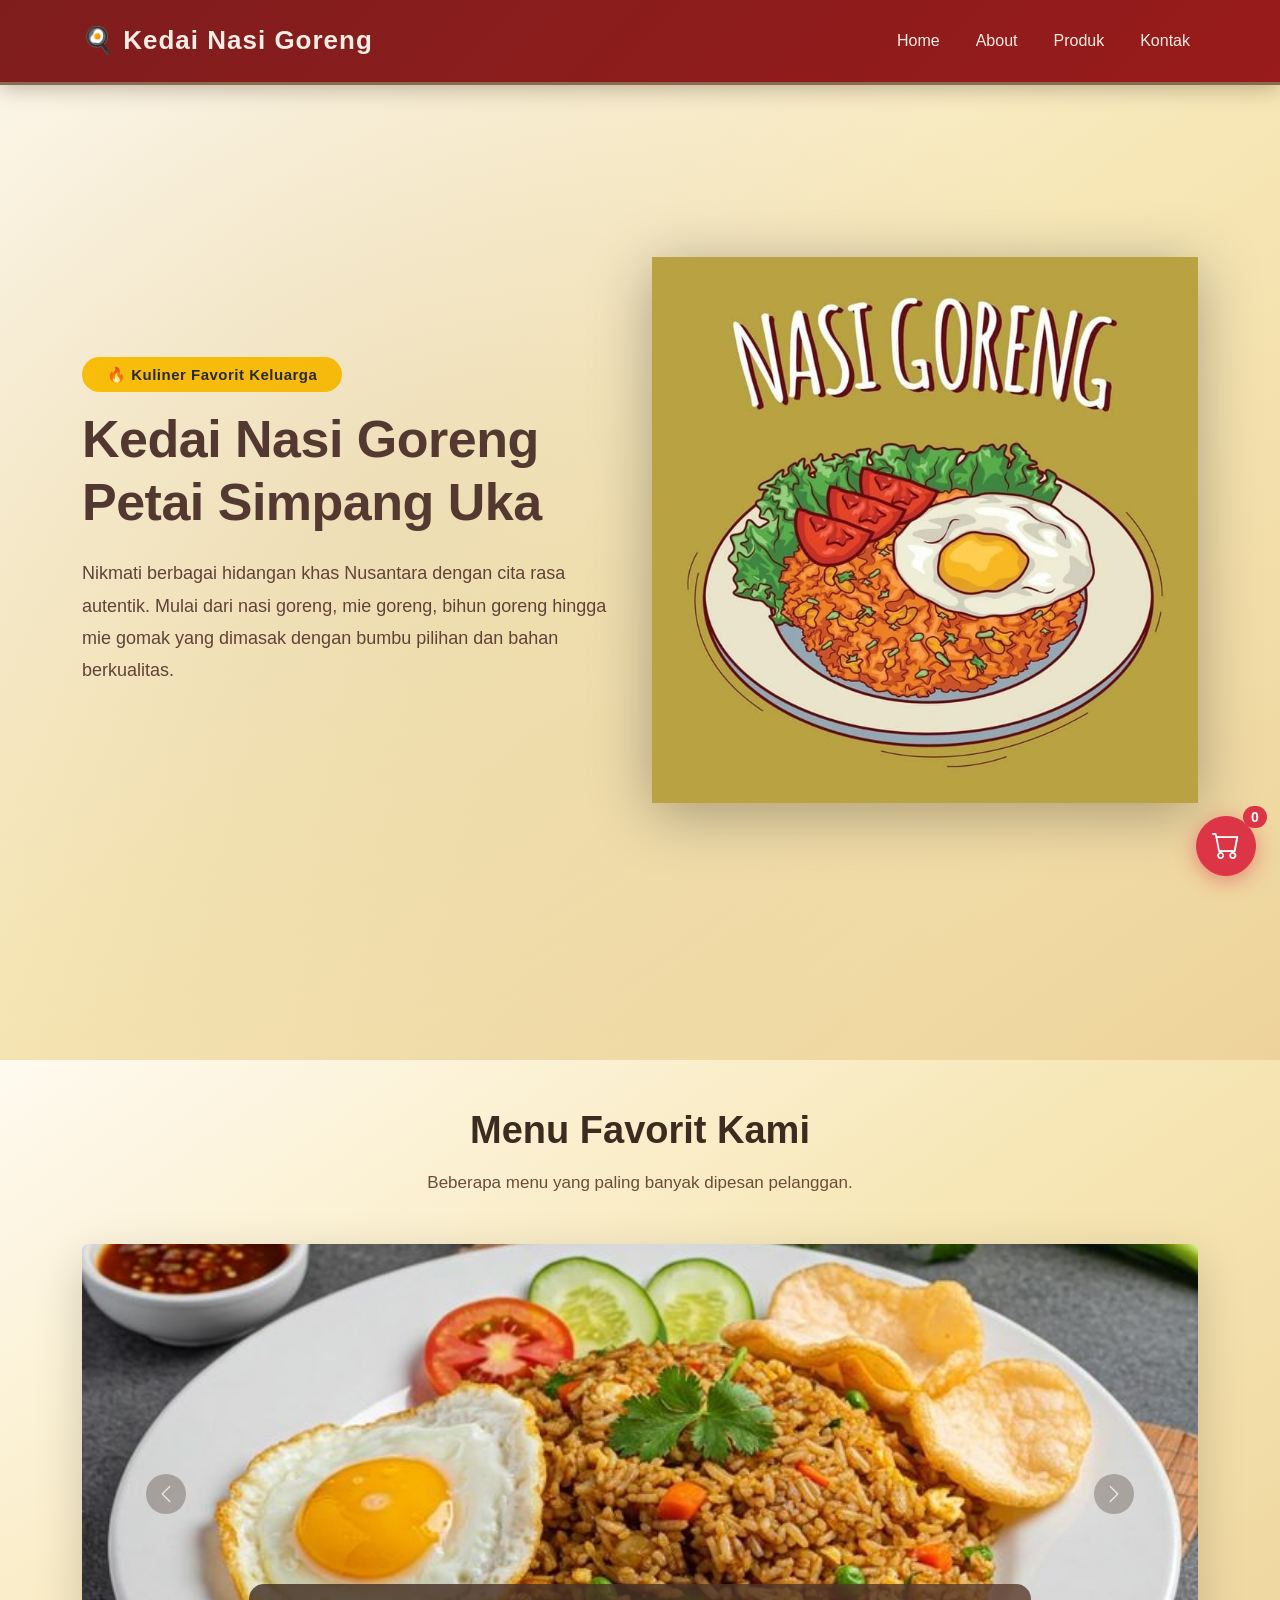
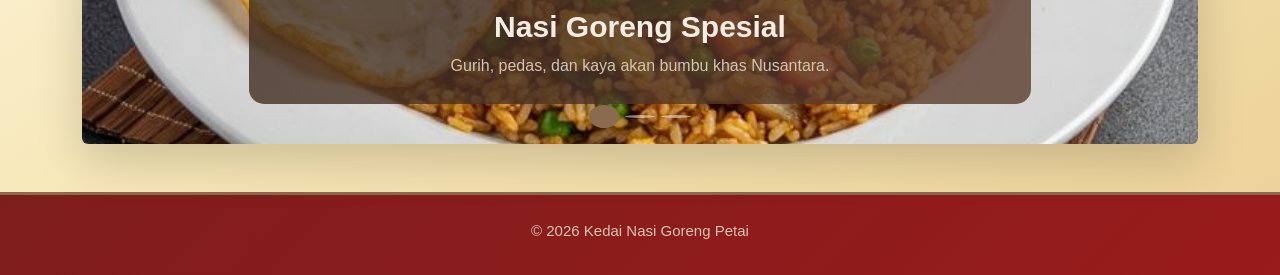
==== commit 558bbff9: "menambahkan tombol menu makanan index.html" ====
--- a/index.html
+++ b/index.html
@@ -396,11 +396,21 @@
 
             <p class="text-muted">
                 Pilihan menu favorit dengan cita rasa khas Nusantara.
+                <div class="text-center mb-4">
+                    <button id="btnMakanan" class="btn btn-danger me-2">
+                    <i class="bi bi-egg-fried"></i> Menu Makanan
+                    </button>
+
+                    <button id="btnMinuman" class="btn btn-outline-danger">
+                    <i class="bi bi-cup-straw"></i> Menu Minuman
+                    </button>
+                </div>
             </p>
 
         </div>
 
         <!-- Menu Makanan -->
+        <div id="menuMakanan">
         <h4 class="fw-bold text-center mb-4" style="color: #7f1d1d;">
             <i class="bi bi-egg-fried"></i> Menu Makanan
         </h4>
@@ -595,6 +605,8 @@
             </div>
 
         </div>
+
+    </div>
     
     <br>
     <h4 class="fw-bold text-center mb-4" style="color: #7f1d1d;">
--- a/style.css
+++ b/style.css
@@ -10,9 +10,6 @@
 
 html {
     scroll-behavior: smooth;
-    scroll-snap-type: y mandatory;
-    overflow-y: scroll;
-    height: 100%;
 }
 
 body {
@@ -20,9 +17,6 @@
     background: #fff7ed;
     color: #7f1d1d;
     line-height: 1.6;
-    margin: 0;
-    padding: 0;
-    overflow-x: hidden;
 }
 
 /* ========================= */
@@ -58,20 +52,6 @@
 ::-moz-selection {
     background: #5c3d2e;
     color: #f5ede4;
-}
-
-/* ========================= */
-/* SLIDE SECTIONS */
-/* ========================= */
-
-.slide-section {
-    min-height: 100vh;
-    height: 100vh;
-    display: flex;
-    align-items: center;
-    padding: 0;
-    scroll-snap-align: start;
-    overflow: hidden;
 }
 
 /* ========================= */
@@ -132,17 +112,17 @@
 }
 
 /* ========================= */
-/* HERO SECTION (HOME) */
+/* HERO SECTION */
 /* ========================= */
 
 .hero {
     min-height: 100vh;
-    height: 100vh;
     display: flex;
     align-items: center;
     background: linear-gradient(145deg, #fffaf0, #f7e7b6, #edd39b);
+    color: #f5ede4;
+    padding-top: 80px;
     position: relative;
-    padding: 0;
 }
 
 .hero::before {
@@ -186,40 +166,6 @@
     filter: drop-shadow(0 10px 30px rgba(0, 0, 0, 0.3));
 }
 
-/* Tombol Hero */
-.hero .btn {
-    padding: 14px 35px;
-    border-radius: 50px;
-    font-weight: 600;
-    transition: all 0.3s ease;
-    letter-spacing: 0.5px;
-}
-
-.hero .btn-warning {
-    background: #c89b5b;
-    border: 2px solid #c89b5b;
-    color: #f5ede4;
-}
-
-.hero .btn-warning:hover {
-    background: #8b6b4f;
-    border-color: #8b6b4f;
-    transform: translateY(-3px);
-    box-shadow: 0 10px 30px rgba(61, 43, 31, 0.4);
-}
-
-.hero .btn-outline-light {
-    border: 2px solid #8b6b4f;
-    color: #3d2b1f;
-    background: transparent;
-}
-
-.hero .btn-outline-light:hover {
-    background: #d9b36a;
-    color: #3d2b1f;
-    border-color: #d9b36a;
-}
-
 /* Animasi Gambar */
 @keyframes float {
     0%, 100% { transform: translateY(0); }
@@ -227,31 +173,37 @@
 }
 
 /* ========================= */
-/* CAROUSEL SECTION */
-/* ========================= */
-
-.carousel-section {
-    min-height: 100vh;
-    height: 100vh;
-    display: flex;
-    align-items: center;
-    background: linear-gradient(145deg, #fffaf0, #f7e7b6, #edd39b);
-    padding: 0;
-}
-
-.carousel-section .container {
-    padding: 20px 0;
-}
+/* SECTION UMUM */
+/* ========================= */
+
+section {
+    padding: 80px 0;
+}
+
+section h2 {
+    font-size: 38px;
+    font-weight: 700;
+    color: #3d2b1f;
+    margin-bottom: 15px;
+}
+
+section .text-muted {
+    color: #6d4c38 !important;
+    font-size: 17px;
+}
+
+/* ========================= */
+/* CAROUSEL */
+/* ========================= */
 
 .carousel {
     border-radius: 20px;
     overflow: hidden;
     box-shadow: 0 10px 30px rgba(61, 43, 31, 0.15);
-    max-height: 70vh;
 }
 
 .carousel-item img {
-    height: 400px;
+    height: 500px;
     object-fit: cover;
 }
 
@@ -300,16 +252,7 @@
 /* ========================= */
 
 #about {
-    min-height: 100vh;
-    height: 100vh;
-    display: flex;
-    align-items: center;
-    background: linear-gradient(145deg, #fffaf0, #f7e7b6, #edd39b);
-    padding: 0;
-}
-
-#about .container {
-    padding: 20px 0;
+    background: linear-gradient(145deg, #fffaf0, #f7e7b6, #edd39b);;
 }
 
 #about img {
@@ -363,17 +306,7 @@
 /* ========================= */
 
 #produk {
-    min-height: 100vh;
-    height: 100vh;
-    display: flex;
-    align-items: center;
     background: linear-gradient(145deg, #fffaf0, #f7e7b6, #edd39b);
-    padding: 0;
-    overflow-y: auto;
-}
-
-#produk .container {
-    padding: 20px 0;
 }
 
 #produk .card {
@@ -392,7 +325,7 @@
 }
 
 #produk .card img {
-    height: 200px;
+    height: 220px;
     object-fit: cover;
     transition: all 0.3s ease;
 }
@@ -412,32 +345,18 @@
     font-size: 14px;
 }
 
-#produk .card-body {
-    display: flex;
-    flex-direction: column;
-    height: 100%;
-}
-
-#produk .card-text {
-    flex: 1;
-}
-
-/* ========================= */
-/* MENU MINUMAN SECTION */
+#produk h6 {
+    color: #5c3d2e;
+    font-size: 20px;
+    font-weight: 700;
+}
+
+/* ========================= */
+/* MENU MINUMAN */
 /* ========================= */
 
 .menu-minuman {
-    min-height: 100vh;
-    height: 100vh;
-    display: flex;
-    align-items: center;
-    background: linear-gradient(145deg, #fffaf0, #f7e7b6, #edd39b);
-    padding: 0;
-    overflow-y: auto;
-}
-
-.menu-minuman .container {
-    padding: 20px 0;
+    background: linear-gradient(145deg, #fffaf0, #f7e7b6, #edd39b);;
 }
 
 .menu-minuman .card {
@@ -456,7 +375,7 @@
 }
 
 .menu-minuman .card img {
-    height: 180px;
+    height: 200px;
     object-fit: cover;
     transition: all 0.3s ease;
 }
@@ -476,72 +395,10 @@
     font-size: 14px;
 }
 
-.menu-minuman .card-body {
-    display: flex;
-    flex-direction: column;
-    height: 100%;
-}
-
-.menu-minuman .card-text {
-    flex: 1;
-}
-
-/* ========================= */
-/* TOMBOL PESAN & HARGA */
-/* ========================= */
-
-.product-actions {
-    display: flex;
-    gap: 10px;
-    margin-top: 15px;
-    padding-top: 12px;
-    border-top: 2px solid #f0e6d8;
-    flex-wrap: wrap;
-    align-items: center;
-    justify-content: space-between;
-}
-
-.btn-order {
-    background: linear-gradient(135deg, #dc2626, #991b1b);
-    color: #f5ede4 !important;
-    border: none;
-    padding: 8px 20px;
-    border-radius: 25px;
-    font-size: 14px;
-    font-weight: 600;
-    transition: all 0.3s ease;
-    cursor: pointer;
-    display: inline-flex;
-    align-items: center;
-    gap: 6px;
-    box-shadow: 0 4px 12px rgba(220, 38, 38, 0.3);
-}
-
-.btn-order:hover {
-    transform: translateY(-3px);
-    box-shadow: 0 8px 20px rgba(220, 38, 38, 0.4);
-    background: linear-gradient(135deg, #b91c1c, #7f1d1d);
-}
-
-.btn-order i {
-    font-size: 16px;
-}
-
-.btn-price {
-    background: #f5ede4;
-    color: #3d2b1f;
-    border: 2px solid #8b6b4f;
-    padding: 8px 18px;
-    border-radius: 25px;
-    font-size: 15px;
+.menu-minuman h6 {
+    color: #5c3d2e;
+    font-size: 20px;
     font-weight: 700;
-    transition: all 0.3s ease;
-    display: inline-block;
-}
-
-.btn-price:hover {
-    background: #d4c5b2;
-    transform: scale(1.02);
 }
 
 /* ========================= */
@@ -549,16 +406,7 @@
 /* ========================= */
 
 #kontak {
-    min-height: 100vh;
-    height: 100vh;
-    display: flex;
-    align-items: center;
     background: linear-gradient(145deg, #fffaf0, #f7e7b6, #edd39b);
-    padding: 0;
-}
-
-#kontak .container {
-    padding: 20px 0;
 }
 
 #kontak h4 {
@@ -578,6 +426,22 @@
     margin-right: 10px;
     font-size: 20px;
     width: 30px;
+}
+
+#kontak .btn {
+    background: #dc2626;
+    color: #f5ede4;
+    border: none;
+    border-radius: 30px;
+    padding: 14px 40px;
+    font-weight: 600;
+    transition: all 0.3s ease;
+}
+
+#kontak .btn:hover {
+    background: #991b1b;
+    transform: translateY(-3px);
+    box-shadow: 0 10px 30px rgba(61, 43, 31, 0.2);
 }
 
 #kontak iframe {
@@ -603,23 +467,6 @@
     color: #d4c5b2;
     margin-bottom: 15px;
     font-size: 15px;
-}
-
-footer a {
-    color: #d4c5b2;
-    text-decoration: none;
-    margin: 0 12px;
-    transition: all 0.3s ease;
-    display: inline-block;
-}
-
-footer a:hover {
-    color: #f5ede4;
-    transform: translateY(-3px);
-}
-
-footer i {
-    font-size: 24px;
 }
 
 /* ========================= */
@@ -656,319 +503,20 @@
     box-shadow: 0 8px 25px rgba(61, 43, 31, 0.4);
 }
 
-/* ========================= */
-/* CART SIDEBAR */
-/* ========================= */
-
-.cart-sidebar {
-    position: fixed;
-    top: 0;
-    right: -420px;
-    width: 400px;
-    height: 100vh;
-    background: #fffaf0;
-    box-shadow: -5px 0 30px rgba(0,0,0,0.3);
-    transition: right 0.4s cubic-bezier(0.22, 1, 0.36, 1);
-    z-index: 2000;
-    display: flex;
-    flex-direction: column;
-    border-left: 4px solid #8b6b4f;
-}
-
-.cart-sidebar.open {
-    right: 0;
-}
-
-.cart-header {
-    padding: 20px 25px;
-    background: linear-gradient(135deg, #7f1d1d, #991b1b);
-    color: #f5ede4;
-    display: flex;
-    justify-content: space-between;
-    align-items: center;
-    flex-shrink: 0;
-    border-bottom: 3px solid #8b6b4f;
-}
-
-.cart-header h5 {
-    font-weight: 700;
-    font-size: 20px;
-}
-
-.btn-close-cart {
-    background: none;
-    border: none;
-    color: #f5ede4;
-    font-size: 24px;
-    cursor: pointer;
-    transition: all 0.3s;
-    padding: 0 5px;
-}
-
-.btn-close-cart:hover {
-    transform: rotate(90deg);
-    color: #d4c5b2;
-}
-
-.cart-body {
-    flex: 1;
-    overflow-y: auto;
-    padding: 20px;
-    background: #fff7ed;
-}
-
-.cart-item {
-    display: flex;
-    justify-content: space-between;
-    align-items: center;
-    padding: 12px 15px;
-    background: white;
-    border-radius: 12px;
-    margin-bottom: 10px;
-    box-shadow: 0 2px 10px rgba(61, 43, 31, 0.08);
-    border: 1px solid #d4c5b2;
-    animation: slideInItem 0.3s ease;
-}
-
-@keyframes slideInItem {
+@keyframes slideInRight {
     from {
+        transform: translateX(100%);
         opacity: 0;
-        transform: translateX(20px);
     }
     to {
+        transform: translateX(0);
         opacity: 1;
-        transform: translateX(0);
-    }
-}
-
-.cart-item-info {
-    flex: 1;
-}
-
-.cart-item-name {
-    font-weight: 600;
-    color: #3d2b1f;
-    font-size: 15px;
-}
-
-.cart-item-price {
-    color: #5c3d2e;
-    font-size: 13px;
-}
-
-.cart-item-controls {
-    display: flex;
-    align-items: center;
-    gap: 8px;
-}
-
-.cart-item-controls button {
-    width: 28px;
-    height: 28px;
-    border-radius: 50%;
-    border: none;
-    font-weight: 700;
-    font-size: 16px;
-    cursor: pointer;
-    transition: all 0.2s;
-    display: flex;
-    align-items: center;
-    justify-content: center;
-}
-
-.cart-item-controls .btn-minus {
-    background: #fee2e2;
-    color: #dc2626;
-}
-
-.cart-item-controls .btn-plus {
-    background: #dcfce7;
-    color: #16a34a;
-}
-
-.cart-item-controls .btn-minus:hover {
-    background: #fecaca;
-}
-
-.cart-item-controls .btn-plus:hover {
-    background: #bbf7d0;
-}
-
-.cart-item-controls .btn-remove {
-    background: #fecaca;
-    color: #dc2626;
-    width: 28px;
-    height: 28px;
-    border-radius: 50%;
-    border: none;
-    cursor: pointer;
-    transition: all 0.2s;
-    font-size: 14px;
-}
-
-.cart-item-controls .btn-remove:hover {
-    background: #fca5a5;
-    transform: scale(1.1);
-}
-
-.cart-item-qty {
-    font-weight: 700;
-    color: #3d2b1f;
-    min-width: 20px;
-    text-align: center;
-}
-
-.cart-total {
-    padding: 15px 20px;
-    background: #5c3d2e;
-    color: #f5ede4;
-    border-radius: 12px;
-    display: flex;
-    justify-content: space-between;
-    font-weight: 700;
-    font-size: 18px;
-    margin-top: 10px;
-}
-
-.cart-total span:last-child {
-    color: #f5c542;
-}
-
-.cart-footer {
-    padding: 20px;
-    background: #f5ede4;
-    border-top: 2px solid #d4c5b2;
-    flex-shrink: 0;
-}
-
-.cart-footer .btn {
-    border-radius: 30px;
-    padding: 12px;
-    font-weight: 600;
-}
-
-.cart-footer .btn-warning {
-    background: #c89b5b;
-    border: none;
-    color: #3d2b1f;
-}
-
-.cart-footer .btn-warning:hover {
-    background: #8b6b4f;
-    color: #f5ede4;
-}
-
-.cart-footer .btn-danger {
-    background: #dc2626;
-    border: none;
-}
-
-.cart-footer .btn-danger:hover {
-    background: #991b1b;
-}
-
-/* Cart Toggle Button */
-.cart-toggle {
-    position: fixed;
-    bottom: 100px;
-    right: 30px;
-    width: 60px;
-    height: 60px;
-    border-radius: 50%;
-    background: linear-gradient(135deg, #dc2626, #991b1b);
-    color: #f5ede4;
-    border: none;
-    font-size: 26px;
-    cursor: pointer;
-    box-shadow: 0 4px 20px rgba(61, 43, 31, 0.4);
-    transition: all 0.3s ease;
-    z-index: 999;
-    display: flex;
-    align-items: center;
-    justify-content: center;
-}
-
-.cart-toggle:hover {
-    transform: scale(1.1);
-    box-shadow: 0 8px 30px rgba(61, 43, 31, 0.5);
-}
-
-.cart-badge {
-    position: absolute;
-    top: -5px;
-    right: -5px;
-    background: #f5c542;
-    color: #3d2b1f;
-    border-radius: 50%;
-    width: 24px;
-    height: 24px;
-    font-size: 12px;
-    font-weight: 700;
-    display: flex;
-    align-items: center;
-    justify-content: center;
-    border: 2px solid #7f1d1d;
-}
-
-/* ========================= */
-/* TOAST NOTIFICATION */
-/* ========================= */
-
-.custom-toast {
-    position: fixed;
-    top: 90px;
-    right: 20px;
-    z-index: 9999;
-    transform: translateX(120%);
-    transition: transform 0.4s cubic-bezier(0.22, 1, 0.36, 1);
-    max-width: 400px;
-    width: 100%;
-}
-
-.custom-toast.show {
-    transform: translateX(0);
-}
-
-.toast-content {
-    display: flex;
-    align-items: center;
-    gap: 12px;
-    padding: 16px 20px;
-    background: #f5ede4;
-    border-radius: 12px;
-    box-shadow: 0 8px 30px rgba(0,0,0,0.15);
-    border-left: 5px solid;
-    font-weight: 500;
-    color: #3d2b1f;
-}
-
-.toast-content.success {
-    border-left-color: #16a34a;
-}
-
-.toast-content.success i {
-    color: #16a34a;
-}
-
-.toast-content.error {
-    border-left-color: #dc2626;
-}
-
-.toast-content.error i {
-    color: #dc2626;
-}
-
-.toast-content.info {
-    border-left-color: #3b82f6;
-}
-
-.toast-content.info i {
-    color: #3b82f6;
-}
-
-.toast-content i {
-    font-size: 24px;
-}
+    }
+}
+
+.toast-success { border-left-color: #4caf50; }
+.toast-error { border-left-color: #f44336; }
+.toast-info { border-left-color: #2196f3; }
 
 /* ========================= */
 /* RESPONSIVE */
@@ -985,11 +533,6 @@
         margin-top: 30px;
     }
     
-    .hero .btn {
-        padding: 12px 28px;
-        font-size: 15px;
-    }
-    
     section h2 {
         font-size: 32px;
     }
@@ -1000,34 +543,13 @@
     
     .navbar-brand {
         font-size: 22px;
-    }
-
-    .slide-section {
-        height: auto;
-        min-height: 100vh;
-        padding: 60px 0;
-    }
-    
-    .hero {
-        height: auto;
-        min-height: 100vh;
-        padding: 80px 0 40px;
-    }
-    
-    #about,
-    #produk,
-    #kontak,
-    .menu-minuman,
-    .carousel-section {
-        height: auto;
-        min-height: 100vh;
-        padding: 60px 0;
     }
 }
 
 /* Mobile */
 @media (max-width: 768px) {
     .hero {
+        min-height: 100vh;
         padding-top: 100px;
         text-align: center;
     }
@@ -1038,17 +560,6 @@
     
     .hero p {
         font-size: 15px;
-    }
-    
-    .hero .btn {
-        display: block;
-        width: 100%;
-        margin: 10px 0;
-    }
-    
-    .hero .btn-warning,
-    .hero .btn-outline-light {
-        margin: 10px 0;
     }
     
     .hero-img {
@@ -1086,6 +597,10 @@
         font-size: 14px;
     }
     
+    section {
+        padding: 50px 0;
+    }
+    
     section h2 {
         font-size: 28px;
     }
@@ -1093,6 +608,17 @@
     #produk .card img,
     .menu-minuman .card img {
         height: 180px;
+    }
+    
+    .social-float {
+        right: 10px;
+        bottom: 80px;
+    }
+    
+    .social-float a {
+        width: 38px;
+        height: 38px;
+        font-size: 16px;
     }
     
     .nav-link {
@@ -1108,89 +634,6 @@
     .nav-link::after {
         display: none;
     }
-
-    .cart-sidebar {
-        width: 100%;
-        right: -100%;
-    }
-    
-    .cart-toggle {
-        width: 50px;
-        height: 50px;
-        font-size: 22px;
-        bottom: 80px;
-        right: 15px;
-    }
-    
-    .cart-badge {
-        width: 20px;
-        height: 20px;
-        font-size: 10px;
-    }
-    
-    .cart-header {
-        padding: 15px 20px;
-    }
-    
-    .cart-body {
-        padding: 15px;
-    }
-    
-    .cart-item {
-        padding: 10px 12px;
-        flex-wrap: wrap;
-    }
-    
-    .cart-item-controls {
-        margin-top: 5px;
-        width: 100%;
-        justify-content: flex-end;
-    }
-
-    .product-actions {
-        flex-direction: column;
-        gap: 8px;
-    }
-    
-    .btn-order,
-    .btn-price {
-        width: 100%;
-        justify-content: center;
-    }
-
-    .custom-toast {
-        top: 75px;
-        right: 10px;
-        left: 10px;
-        max-width: none;
-    }
-    
-    .toast-content {
-        padding: 14px 16px;
-        font-size: 14px;
-    }
-
-    .slide-section {
-        height: auto;
-        min-height: 100vh;
-        padding: 60px 0;
-    }
-    
-    .hero {
-        height: auto;
-        min-height: 100vh;
-        padding: 80px 0 40px;
-    }
-    
-    #about,
-    #produk,
-    #kontak,
-    .menu-minuman,
-    .carousel-section {
-        height: auto;
-        min-height: 100vh;
-        padding: 60px 0;
-    }
 }
 
 /* Mobile Kecil */
@@ -1234,6 +677,11 @@
     
     .card-text {
         font-size: 13px;
+    }
+    
+    #produk h6,
+    .menu-minuman h6 {
+        font-size: 18px;
     }
     
     .btn {
@@ -1300,4 +748,167 @@
 
 .transition {
     transition: all 0.3s ease;
-}+}
+
+/* ========================= */
+/* SISTEM PER SLIDE */
+/* ========================= */
+
+.page-section {
+    display: none;
+}
+
+#menu-favorit {
+    display: block;
+}
+
+/* Jarak agar halaman tidak tertutup Navbar */
+#about,
+#produk,
+#kontak {
+    margin-top: 80px ;
+}
+/* ========================= */
+/* KERANJANG & MODAL */
+/* ========================= */
+
+.btn-pesan {
+    transition: all 0.3s ease;
+}
+
+.btn-pesan:hover {
+    transform: scale(1.02);
+    box-shadow: 0 4px 15px rgba(220, 53, 69, 0.4);
+}
+
+.btn-pesan:active {
+    transform: scale(0.95);
+}
+
+#keranjangModal .modal-content {
+    border-radius: 20px;
+    border: none;
+    box-shadow: 0 20px 60px rgba(61, 43, 31, 0.3);
+}
+
+#keranjangModal .modal-header {
+    border-radius: 20px 20px 0 0;
+    border-bottom: 3px solid #dc3545;
+}
+
+.keranjang-item {
+    display: flex;
+    justify-content: space-between;
+    align-items: center;
+    padding: 10px 0;
+    border-bottom: 1px solid #eee;
+}
+
+.keranjang-item:last-child {
+    border-bottom: none;
+}
+
+.keranjang-item .item-info {
+    flex: 1;
+}
+
+.keranjang-item .item-nama {
+    font-weight: 600;
+    color: #3d2b1f;
+}
+
+.keranjang-item .item-harga {
+    color: #dc2626;
+    font-weight: 600;
+}
+
+.keranjang-item .btn-hapus {
+    color: #dc2626;
+    border: none;
+    background: none;
+    font-size: 20px;
+    transition: all 0.3s ease;
+}
+
+.keranjang-item .btn-hapus:hover {
+    transform: scale(1.2);
+    color: #991b1b;
+}
+
+#keranjangCount {
+    font-size: 14px;
+    padding: 4px 8px;
+    min-width: 24px;
+}
+
+/* Toast Notification */
+.toast-container {
+    position: fixed;
+    top: 80px;
+    right: 20px;
+    z-index: 9999;
+}
+
+.toast-custom {
+    background: white;
+    border-radius: 12px;
+    padding: 15px 20px;
+    box-shadow: 0 5px 20px rgba(0,0,0,0.15);
+    border-left: 5px solid #28a745;
+    margin-bottom: 10px;
+    animation: slideInRight 0.5s ease;
+    min-width: 280px;
+}
+
+.toast-custom.toast-error {
+    border-left-color: #dc3545;
+}
+
+@keyframes slideInRight {
+    from {
+        transform: translateX(100%);
+        opacity: 0;
+    }
+    to {
+        transform: translateX(0);
+        opacity: 1;
+    }
+}
+
+/* ========================= */
+/* TOMBOL KERANJANG */
+/* ========================= */
+
+.btn-danger.position-fixed {
+    box-shadow: 0 4px 20px rgba(220, 53, 69, 0.5) !important;
+    transition: all 0.3s ease;
+}
+
+.btn-danger.position-fixed:hover {
+    transform: scale(1.05);
+    box-shadow: 0 6px 30px rgba(220, 53, 69, 0.6) !important;
+}
+
+#keranjangModal .modal-header {
+    border-radius: 20px 20px 0 0;
+    border-bottom: 3px solid #dc3545;
+}
+
+#totalHarga {
+    color: #dc3545 !important;
+    font-weight: 700;
+}
+/* ========================= */
+/* RATAKAN TOMBOL PESAN */
+/* ========================= */
+
+#produk .card-body,
+.menu-minuman .card-body {
+    display: flex !important;
+    flex-direction: column !important;
+}
+
+#produk .card-text,
+.menu-minuman .card-text {
+    flex-grow: 1 !important;
+}
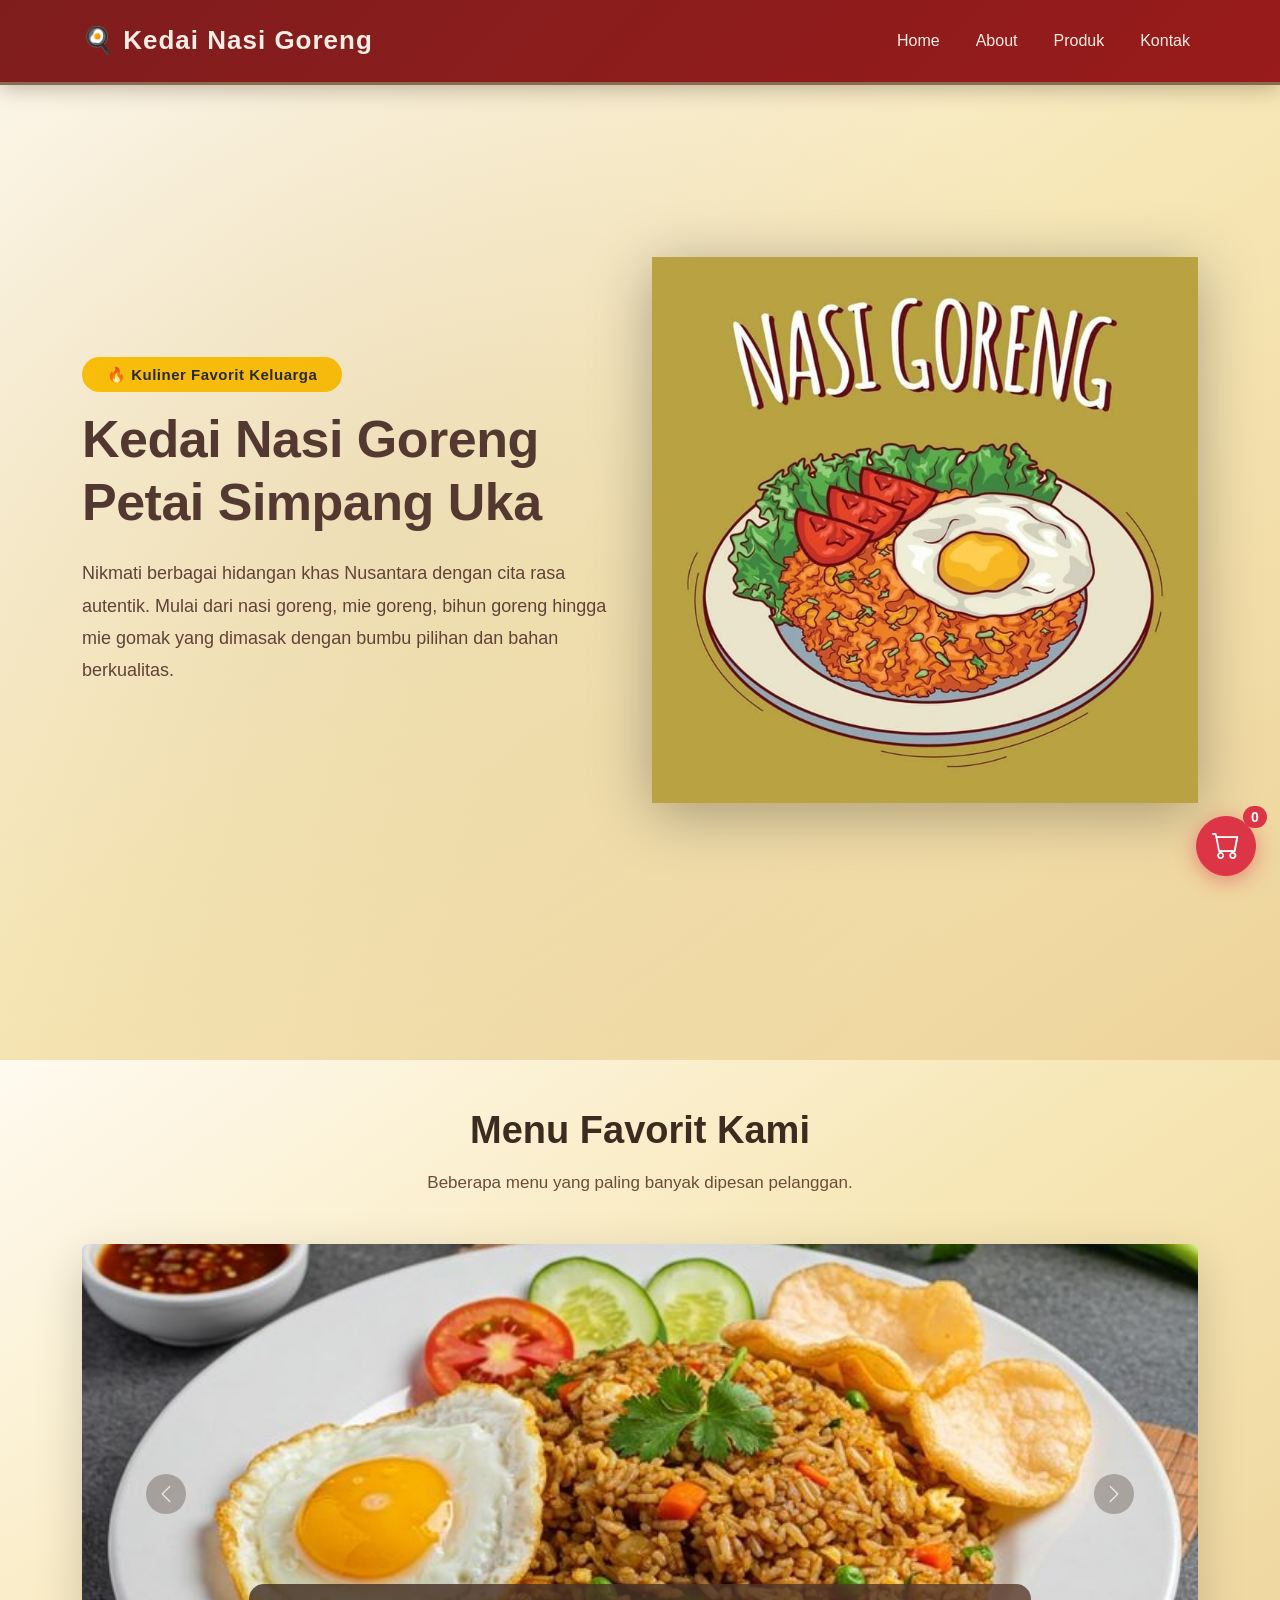
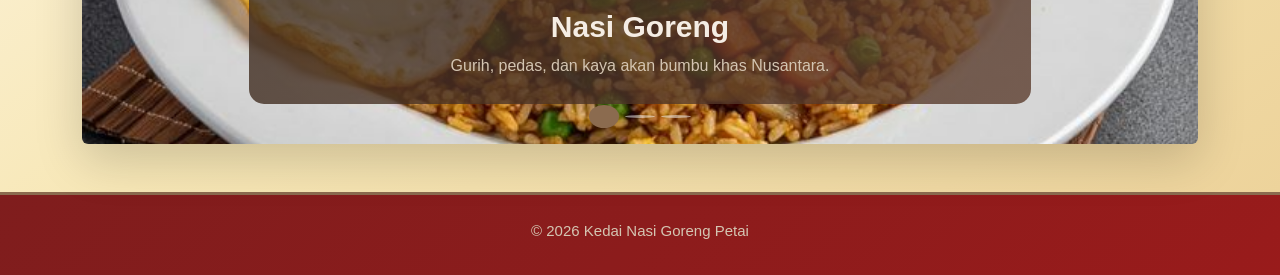
==== commit 6d20ed4b: "hampir sempurna" ====
--- a/index.html
+++ b/index.html
@@ -189,7 +189,7 @@
                         <div class="carousel-caption">
 
                             <h3>
-                                Nasi Goreng Spesial
+                                Nasi Goreng
                             </h3>
 
                             <p>
@@ -422,7 +422,11 @@
             <!-- Produk 1 -->
             <div class="col-md-4 mb-4">
 
-                <div class="card h-100 shadow border-0">
+               <div class="card h-100 shadow border-0">
+
+                <span class="best-seller">
+                    <i class="bi bi-fire"></i> Best Seller
+                 </span>
 
                     <img src="img/nasi goreng spesial.jpeg" class="card-img-top" alt="Nasi Goreng Spesial">
 
@@ -485,6 +489,10 @@
 
                 <div class="card h-100 shadow border-0">
 
+                <span class="best-seller">
+                    <i class="bi bi-fire"></i> Best Seller
+                 </span>
+
                     <img src="img/nasi goreng seefood.jpeg" class="card-img-top" alt="Nasi Goreng Seafood">
 
                     <div class="card-body d-flex flex-column">
@@ -514,7 +522,11 @@
             <!-- Produk 4 -->
             <div class="col-md-4 mb-4">
 
-                <div class="card h-100 shadow border-0">
+               <div class="card h-100 shadow border-0">
+
+                <span class="best-seller">
+                    <i class="bi bi-fire"></i> Best Seller
+                 </span>
 
                     <img src="img/mie goreng.jpeg" class="card-img-top" alt="Mie Goreng">
 
@@ -608,13 +620,11 @@
 
     </div>
     
-    <br>
+    <div id="menuMinuman" class="menu-minuman" style="display:none;">
+
     <h4 class="fw-bold text-center mb-4" style="color: #7f1d1d;">
-            <i class="bi bi-egg-fried"></i> Menu Minuman
-    </h4>    
-        <!-- Menu Minuman -->
-    <div class="menu-minuman">
-
+        <i class="bi bi-cup-straw"></i> Menu Minuman
+    </h4>
     <h4 class="fw-bold text-center mt-5 mb-4" style="color: #7f1d1d;"></h4>
 
         <div class="row">
@@ -632,6 +642,7 @@
 
                         <p class="card-text flex-grow-1">
                             Minuman manis dan dingin yang menyegarkan dahaga.
+                        </p>
 
                         <h6 class="text-danger fw-bold">Rp 5.000</h6>
 
--- a/style.css
+++ b/style.css
@@ -310,6 +310,7 @@
 }
 
 #produk .card {
+    position: relative;
     border: none;
     border-radius: 15px;
     overflow: hidden;
@@ -318,7 +319,18 @@
     transition: all 0.3s ease;
     border: 1px solid #d4c5b2;
 }
-
+.best-seller{
+    position:absolute;
+    top:12px;
+    left:12px;
+    background:#dc3545;
+    color:white;
+    padding:6px 12px;
+    border-radius:20px;
+    font-size:12px;
+    font-weight:bold;
+    z-index:100;
+}
 #produk .card:hover {
     transform: translateY(-8px);
     box-shadow: 0 15px 40px rgba(61, 43, 31, 0.12);
@@ -912,3 +924,15 @@
 .menu-minuman .card-text {
     flex-grow: 1 !important;
 }
+
+/* Tombol pilih menu */
+#btnMakanan,
+#btnMinuman{
+    min-width:180px;
+    transition:0.3s;
+}
+
+/* Menu Minuman disembunyikan saat pertama kali */
+#menuMinuman{
+    display:none;
+}
